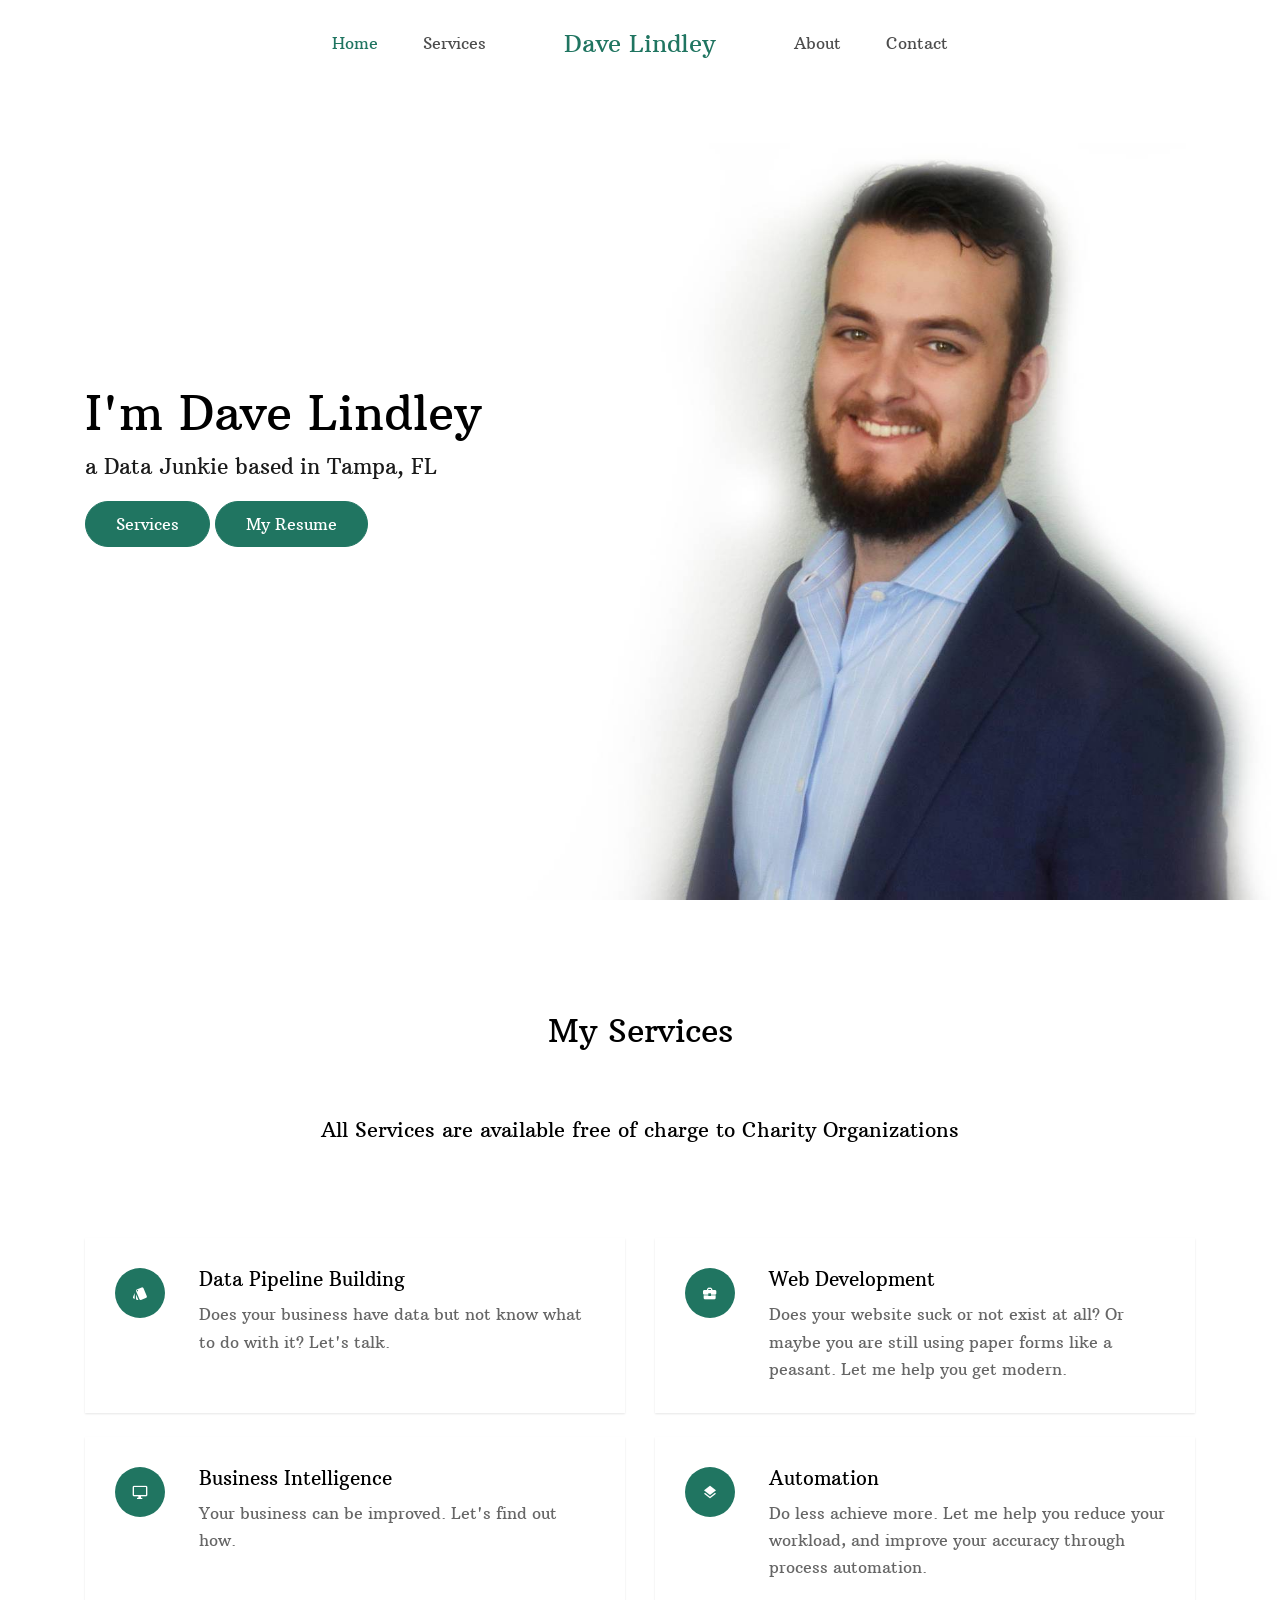
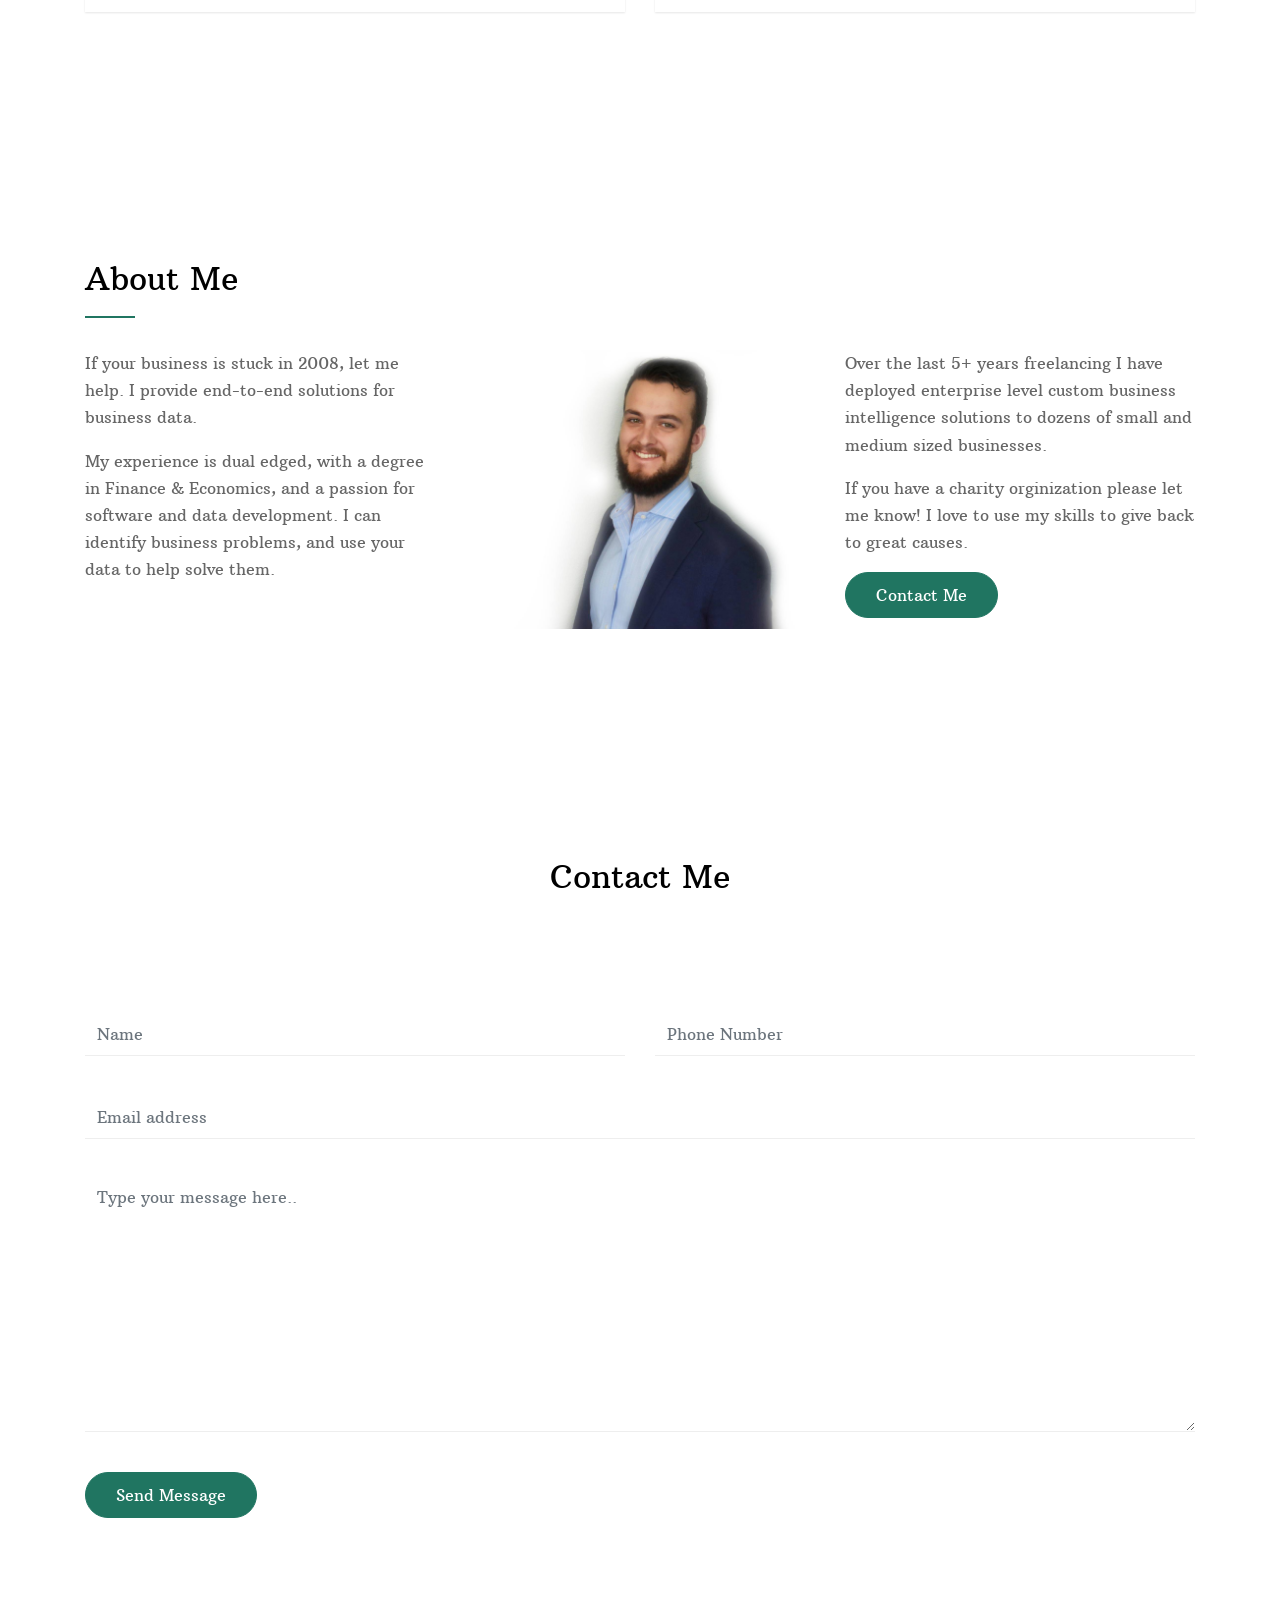
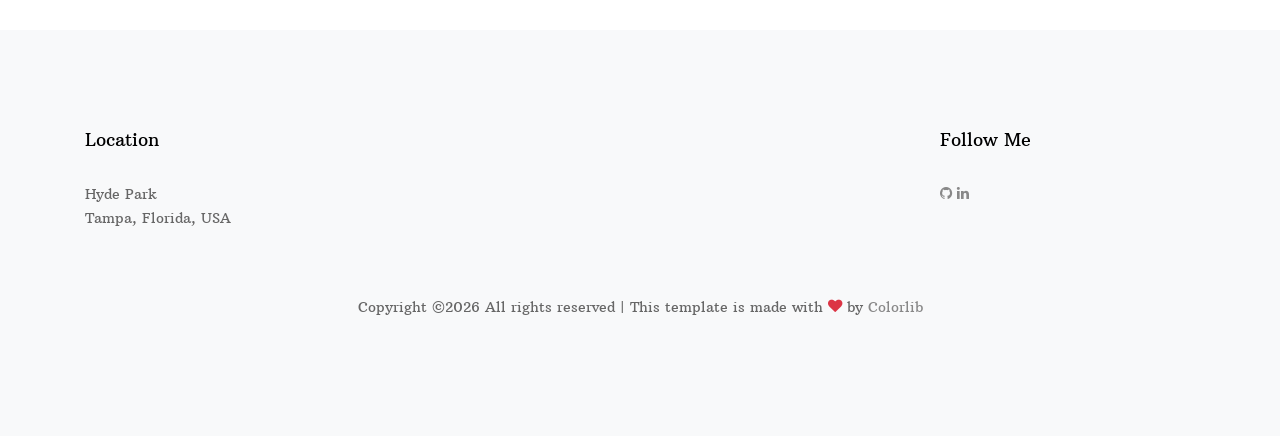
==== index.html @ d21bf737 "Refactor" ====
<!doctype html>
<html lang="en">
  <head>
    <title>Dave Lindley</title>
    <meta charset="utf-8">
    <meta name="viewport" content="width=device-width, initial-scale=1, shrink-to-fit=no">
    
    <link href="https://fonts.googleapis.com/css?family=Arbutus+Slab|Open+Sans:300,400,700" rel="stylesheet">
    <link rel="stylesheet" href="fonts/icomoon/style.css">

    <link rel="stylesheet" href="css/bootstrap.min.css">
    <link rel="stylesheet" href="css/jquery-ui.css">
    <link rel="stylesheet" href="css/owl.carousel.min.css">
    <link rel="stylesheet" href="css/owl.theme.default.min.css">
    <link rel="stylesheet" href="css/owl.theme.default.min.css">

    <link rel="stylesheet" href="css/jquery.fancybox.min.css">

    <link rel="stylesheet" href="css/bootstrap-datepicker.css">

    <link rel="stylesheet" href="fonts/flaticon/font/flaticon.css">

    <link rel="stylesheet" href="css/aos.css">

    <link rel="stylesheet" href="css/style.css">

    <script>
    function submitToAPI(e) {
       e.preventDefault();
       var URL = "https://3p9et5rmu5.execute-api.us-east-1.amazonaws.com/Prod";

            var Namere = /[A-Za-z]{1}[A-Za-z]/;
            if (!Namere.test($("#name-input").val())) {
                         alert ("Name can not less than 2 char");
                return;
            }
            var mobilere = /[0-9]{10}/;
            if (!mobilere.test($("#phone-input").val())) {
                alert ("Please enter valid mobile number");
                return;
            }
            if ($("#email-input").val()=="") {
                alert ("Please enter your email id");
                return;
            }

            var reeamil = /^([\w-\.]+@([\w-]+\.)+[\w-]{2,6})?$/;
            if (!reeamil.test($("#email-input").val())) {
                alert ("Please enter valid email address");
                return;
            }

       var name = $("#name-input").val();
       var phone = $("#phone-input").val();
       var email = $("#email-input").val();
       var desc = $("#description-input").val();
       var data = {
          name : name,
          phone : phone,
          email : email,
          desc : desc
        };

       $.ajax({
         type: "POST",
         url : "https://3p9et5rmu5.execute-api.us-east-1.amazonaws.com/Prod/contact-me",
         dataType: "json",
         crossDomain: "true",
         contentType: "application/json; charset=utf-8",
         data: JSON.stringify(data),


         success: function () {
           // clear form and show a success message
           alert("Thanks! I've got your message & will be in touch shortly.");
           document.getElementById("contact-me-form").reset();
       location.reload();
         },
         error: function () {
           // show an error message
           alert("UnSuccessfull");
         }});
     }

    </script>
  </head>
  <body data-spy="scroll" data-target=".site-navbar-target" data-offset="300">
  


  <div class="site-wrap">

    <div class="site-mobile-menu site-navbar-target">
      <div class="site-mobile-menu-header">
        <div class="site-mobile-menu-close mt-3">
          <span class="icon-close2 js-menu-toggle"></span>
        </div>
      </div>
      <div class="site-mobile-menu-body"></div>
    </div>
   
    <header class="site-navbar py-4 js-sticky-header site-navbar-target" role="banner">

      <div class="container-fluid">
        <div class="row align-items-center justify-content-center">
          
          <div class="">
            <nav class="site-navigation position-relative text-right" role="navigation">
              <ul class="site-menu main-menu js-clone-nav mr-auto d-none d-lg-block">
                <li><a href="#home-section" class="nav-link">Home</a></li>
                <li><a href="#services-section" class="nav-link">Services</a></li>

                
              </ul>
            </nav>
          </div>

          <div class=" text-center mx-5">
            <h1 class="m-0 site-logo"><a href="index.html">Dave Lindley</a></h1>
          </div>

          <div class="text-left">

            <nav class="site-navigation position-relative" role="navigation">
              <ul class="site-menu main-menu js-clone-nav mr-auto d-none d-lg-block">
                <li><a href="#about-section" class="nav-link">About</a></li>
                <li><a href="#contact-section" class="nav-link">Contact</a></li>
              </ul>
            </nav>


            <div class="d-inline-block d-lg-none" style="position: relative; top: 3px;"><a href="#" class="site-menu-toggle js-menu-toggle float-right"><span class="icon-menu h3"></span></a></div>

          </div>

        </div>
      </div>
      
    </header>


    <div class="site-blocks-cover" id="home-section">

      <div class="container">
        <div class="row justify-content-center">

          <div class="col-md-12 mt-lg-5 text-left align-self-center text-intro">
            <div class="row">
              <div class="col-lg-6">
                <h1 class="text-black">I'm Dave Lindley</h1>
                <p class="lead">a Data Junkie based in Tampa, FL</p>
                <p><a href="#services-section" class="btn smoothscroll btn-primary">Services</a>  <a href="images/DaveLindleyDecember2019.pdf" class="btn smoothscroll btn-primary">My Resume</a></p>

              </div>
            </div>
          </div>
            
        </div>
      </div>

      <img src="images/dave-img.jpg" alt="Image" class="img-face" data-aos="fade">

      
    </div>  

    

    
    <div class="site-section" id="services-section">
      <div class="container">
        <div class="row ">
          <div class="col-12 mb-5 position-relative">
            <h2 class="section-title text-center mb-5">My Services</h2>
            <h5 class="text-center mb-5"> All Services are available free of charge to Charity Organizations</h5>
          </div>
          
          <div class="col-md-6 mb-4">
            <div class="service d-flex h-100">
              <div class="service-number mr-4"><span class="icon-style"></span></div>
              <div class="service-about">
                <h3>Data Pipeline Building</h3>
                <p>Does your business have data but not know what to do with it? Let's talk.</p>
              </div>
            </div>
          </div>

          <div class="col-md-6 mb-4">
            <div class="service d-flex h-100">
              <div class="service-number mr-4"><span class="icon-business_center"></span></div>
              <div class="service-about">
                <h3>Web Development</h3>
                <p>Does your website suck or not exist at all? Or maybe you are still using paper forms like a peasant. Let me help you get modern.</p>
              </div>
            </div>
          </div>

          <div class="col-md-6 mb-4">
            <div class="service d-flex h-100">
              <div class="service-number mr-4"><span class="icon-desktop_windows"></span></div>
              <div class="service-about">
                <h3>Business Intelligence</h3>
                <p>Your business can be improved. Let's find out how.</p>
              </div>
            </div>
          </div>

          <div class="col-md-6 mb-4">
            <div class="service d-flex h-100">
              <div class="service-number mr-4"><span class="icon-layers"></span></div>
              <div class="service-about">
                <h3>Automation</h3>
                <p>Do less achieve more. Let me help you reduce your workload, and improve your accuracy through process automation.</p>
              </div>
            </div>
          </div>

        </div>
      </div>
    </div>

    <div class="site-section" id="about-section">
      <div class="container">
        <div class="row ">
          <div class="col-12 mb-4 position-relative">
            <h2 class="section-title">About Me</h2>
          </div>
          <div class="col-lg-4 order-1 order-lg-2 mb-4 mb-lg-0">
            <div>
            <img src="images/dave-img.jpg" alt="Image" class="img-fluid">
            </div>
          </div>
          <div class="col-lg-4 order-2 order-lg-1">
            <p>If your business is stuck in 2008, let me help. I provide end-to-end solutions for business data.</p>
            <p>My experience is dual edged, with a degree in Finance & Economics, and a passion for software and data development. I can identify business problems, and use your data to help solve them.</p>
          </div>
          <div class="col-lg-4 order-3 order-lg-3">
            <p>Over the last 5+ years freelancing I have deployed enterprise level custom business intelligence solutions to dozens of small and medium sized businesses.</p>
            <p>If you have a charity orginization please let me know! I love to use my skills to give back to great causes.</p>
            <p><a href="#contact-section" class="btn smoothscroll btn-primary">Contact Me</a></p>
          </div>
          
        </div>
      </div>
    </div>



    

    <section class="site-section" id="contact-section">
      <div class="container">
        <div class="row">
          <div class="col-12 mb-5 position-relative">
            <h2 class="section-title text-center mb-5">Contact Me</h2>
          </div>
        </div>
        <form action="#" class="form" id="contact-me-form">
          <div class="row mb-4">
            <div class="form-group col-6">
              <input type="text" id="name-input" class="form-control" placeholder="Name">
            </div>
            <div class="form-group col-6">
              <input type="phone" id="phone-input" class="form-control" placeholder="Phone Number">
            </div>
          </div>

          <div class="row mb-4">
            <div class="form-group col-12">
              <input type="email" id="email-input" class="form-control" placeholder="Email address">
            </div>
          </div>

          <div class="row mb-4">
            <div class="form-group col-12">
              <textarea name="" id="description-input" cols="30" rows="10" class="form-control" placeholder="Type your message here.."></textarea>
            </div>
          </div>

          <div class="g-recaptcha" data-sitekey="6Lc7cVMUAAAAAM1yxf64wrmO8gvi8A1oQ_ead1ys" style="width:100%;"></div>

          <div class="row">
            <div class="col-md-6">
              <input type="submit" class="btn btn-primary" onClick="submitToAPI(event)" value="Send Message">
            </div>
          </div>

        </form>
      </div>
    </section>


    <footer class="site-section bg-light footer">
      <div class="container">
        <div class="row mb-5">
          <div class="col-md-3">
            <h3 class="footer-title">Location</h3>
            <p><span class="d-inline-block d-md-block">Hyde Park</span> Tampa, Florida, USA</p>
          </div>
          <div class="col-md-5 mx-auto">
            <div class="row">
              <div class="col-lg-4">
                <h3 class="footer-title"></h3>
                <ul class="list-unstyled">
                  <li><a href="#"></a></li>
                  <li><a href="#"></a></li>
                  <li><a href="#"></a></li>
                </ul>
              </div>
              <div class="col-lg-4">
                <h3 class="footer-title"></h3>
                <ul class="list-unstyled">
                </ul>
              </div>
              <div class="col-lg-4">
                <h3 class="footer-title"></h3>
                <ul class="list-unstyled">
                </ul>
              </div>
            </div>
          </div>
          <div class="col-md-3">
            <h3 class="footer-title">Follow Me</h3>
            <a href="#" class="social-circle"><span class="icon-github"></span></a>
            <a href="#" class="social-circle"><span class="icon-linkedin"></span></a>
          </div>
        </div>

        <div class="row">
          <div class="col-12 text-center">
          <p>
            <!-- Link back to Colorlib can't be removed. Template is licensed under CC BY 3.0. -->
            Copyright &copy;<script>document.write(new Date().getFullYear());</script> All rights reserved | This template is made with <i class="icon-heart text-danger" aria-hidden="true"></i> by <a href="https://colorlib.com" target="_blank" >Colorlib</a>
            <!-- Link back to Colorlib can't be removed. Template is licensed under CC BY 3.0. -->
            </p>
            </div>
        </div>
      </div>
    </footer>

  </div> <!-- .site-wrap -->

  <script src="js/jquery-3.3.1.min.js"></script>
  <script src="js/jquery-ui.js"></script>
  <script src="js/popper.min.js"></script>
  <script src="js/bootstrap.min.js"></script>
  <script src="js/owl.carousel.min.js"></script>
  <script src="js/jquery.easing.1.3.js"></script>
  <script src="js/aos.js"></script>
  <script src="js/jquery.fancybox.min.js"></script>
  <script src="js/jquery.sticky.js"></script>
  <script src="js/isotope.pkgd.min.js"></script>

  
  <script src="js/main.js"></script>
    
  </body>
</html>
---- fonts/icomoon/style.css ----
@font-face {
  font-family: 'icomoon';
  src:  url('fonts/icomoon.eot?10si43');
  src:  url('fonts/icomoon.eot?10si43#iefix') format('embedded-opentype'),
    url('fonts/icomoon.ttf?10si43') format('truetype'),
    url('fonts/icomoon.woff?10si43') format('woff'),
    url('fonts/icomoon.svg?10si43#icomoon') format('svg');
  font-weight: normal;
  font-style: normal;
}

[class^="icon-"], [class*=" icon-"] {
  /* use !important to prevent issues with browser extensions that change fonts */
  font-family: 'icomoon' !important;
  speak: none;
  font-style: normal;
  font-weight: normal;
  font-variant: normal;
  text-transform: none;
  line-height: 1;

  /* Better Font Rendering =========== */
  -webkit-font-smoothing: antialiased;
  -moz-osx-font-smoothing: grayscale;
}

.icon-asterisk:before {
  content: "\f069";
}
.icon-plus:before {
  content: "\f067";
}
.icon-question:before {
  content: "\f128";
}
.icon-minus:before {
  content: "\f068";
}
.icon-glass:before {
  content: "\f000";
}
.icon-music:before {
  content: "\f001";
}
.icon-search:before {
  content: "\f002";
}
.icon-envelope-o:before {
  content: "\f003";
}
.icon-heart:before {
  content: "\f004";
}
.icon-star:before {
  content: "\f005";
}
.icon-star-o:before {
  content: "\f006";
}
.icon-user:before {
  content: "\f007";
}
.icon-film:before {
  content: "\f008";
}
.icon-th-large:before {
  content: "\f009";
}
.icon-th:before {
  content: "\f00a";
}
.icon-th-list:before {
  content: "\f00b";
}
.icon-check:before {
  content: "\f00c";
}
.icon-close:before {
  content: "\f00d";
}
.icon-remove:before {
  content: "\f00d";
}
.icon-times:before {
  content: "\f00d";
}
.icon-search-plus:before {
  content: "\f00e";
}
.icon-search-minus:before {
  content: "\f010";
}
.icon-power-off:before {
  content: "\f011";
}
.icon-signal:before {
  content: "\f012";
}
.icon-cog:before {
  content: "\f013";
}
.icon-gear:before {
  content: "\f013";
}
.icon-trash-o:before {
  content: "\f014";
}
.icon-home:before {
  content: "\f015";
}
.icon-file-o:before {
  content: "\f016";
}
.icon-clock-o:before {
  content: "\f017";
}
.icon-road:before {
  content: "\f018";
}
.icon-download:before {
  content: "\f019";
}
.icon-arrow-circle-o-down:before {
  content: "\f01a";
}
.icon-arrow-circle-o-up:before {
  content: "\f01b";
}
.icon-inbox:before {
  content: "\f01c";
}
.icon-play-circle-o:before {
  content: "\f01d";
}
.icon-repeat:before {
  content: "\f01e";
}
.icon-rotate-right:before {
  content: "\f01e";
}
.icon-refresh:before {
  content: "\f021";
}
.icon-list-alt:before {
  content: "\f022";
}
.icon-lock:before {
  content: "\f023";
}
.icon-flag:before {
  content: "\f024";
}
.icon-headphones:before {
  content: "\f025";
}
.icon-volume-off:before {
  content: "\f026";
}
.icon-volume-down:before {
  content: "\f027";
}
.icon-volume-up:before {
  content: "\f028";
}
.icon-qrcode:before {
  content: "\f029";
}
.icon-barcode:before {
  content: "\f02a";
}
.icon-tag:before {
  content: "\f02b";
}
.icon-tags:before {
  content: "\f02c";
}
.icon-book:before {
  content: "\f02d";
}
.icon-bookmark:before {
  content: "\f02e";
}
.icon-print:before {
  content: "\f02f";
}
.icon-camera:before {
  content: "\f030";
}
.icon-font:before {
  content: "\f031";
}
.icon-bold:before {
  content: "\f032";
}
.icon-italic:before {
  content: "\f033";
}
.icon-text-height:before {
  content: "\f034";
}
.icon-text-width:before {
  content: "\f035";
}
.icon-align-left:before {
  content: "\f036";
}
.icon-align-center:before {
  content: "\f037";
}
.icon-align-right:before {
  content: "\f038";
}
.icon-align-justify:before {
  content: "\f039";
}
.icon-list:before {
  content: "\f03a";
}
.icon-dedent:before {
  content: "\f03b";
}
.icon-outdent:before {
  content: "\f03b";
}
.icon-indent:before {
  content: "\f03c";
}
.icon-video-camera:before {
  content: "\f03d";
}
.icon-image:before {
  content: "\f03e";
}
.icon-photo:before {
  content: "\f03e";
}
.icon-picture-o:before {
  content: "\f03e";
}
.icon-pencil:before {
  content: "\f040";
}
.icon-map-marker:before {
  content: "\f041";
}
.icon-adjust:before {
  content: "\f042";
}
.icon-tint:before {
  content: "\f043";
}
.icon-edit:before {
  content: "\f044";
}
.icon-pencil-square-o:before {
  content: "\f044";
}
.icon-share-square-o:before {
  content: "\f045";
}
.icon-check-square-o:before {
  content: "\f046";
}
.icon-arrows:before {
  content: "\f047";
}
.icon-step-backward:before {
  content: "\f048";
}
.icon-fast-backward:before {
  content: "\f049";
}
.icon-backward:before {
  content: "\f04a";
}
.icon-play:before {
  content: "\f04b";
}
.icon-pause:before {
  content: "\f04c";
}
.icon-stop:before {
  content: "\f04d";
}
.icon-forward:before {
  content: "\f04e";
}
.icon-fast-forward:before {
  content: "\f050";
}
.icon-step-forward:before {
  content: "\f051";
}
.icon-eject:before {
  content: "\f052";
}
.icon-chevron-left:before {
  content: "\f053";
}
.icon-chevron-right:before {
  content: "\f054";
}
.icon-plus-circle:before {
  content: "\f055";
}
.icon-minus-circle:before {
  content: "\f056";
}
.icon-times-circle:before {
  content: "\f057";
}
.icon-check-circle:before {
  content: "\f058";
}
.icon-question-circle:before {
  content: "\f059";
}
.icon-info-circle:before {
  content: "\f05a";
}
.icon-crosshairs:before {
  content: "\f05b";
}
.icon-times-circle-o:before {
  content: "\f05c";
}
.icon-check-circle-o:before {
  content: "\f05d";
}
.icon-ban:before {
  content: "\f05e";
}
.icon-arrow-left:before {
  content: "\f060";
}
.icon-arrow-right:before {
  content: "\f061";
}
.icon-arrow-up:before {
  content: "\f062";
}
.icon-arrow-down:before {
  content: "\f063";
}
.icon-mail-forward:before {
  content: "\f064";
}
.icon-share:before {
  content: "\f064";
}
.icon-expand:before {
  content: "\f065";
}
.icon-compress:before {
  content: "\f066";
}
.icon-exclamation-circle:before {
  content: "\f06a";
}
.icon-gift:before {
  content: "\f06b";
}
.icon-leaf:before {
  content: "\f06c";
}
.icon-fire:before {
  content: "\f06d";
}
.icon-eye:before {
  content: "\f06e";
}
.icon-eye-slash:before {
  content: "\f070";
}
.icon-exclamation-triangle:before {
  content: "\f071";
}
.icon-warning:before {
  content: "\f071";
}
.icon-plane:before {
  content: "\f072";
}
.icon-calendar:before {
  content: "\f073";
}
.icon-random:before {
  content: "\f074";
}
.icon-comment:before {
  content: "\f075";
}
.icon-magnet:before {
  content: "\f076";
}
.icon-chevron-up:before {
  content: "\f077";
}
.icon-chevron-down:before {
  content: "\f078";
}
.icon-retweet:before {
  content: "\f079";
}
.icon-shopping-cart:before {
  content: "\f07a";
}
.icon-folder:before {
  content: "\f07b";
}
.icon-folder-open:before {
  content: "\f07c";
}
.icon-arrows-v:before {
  content: "\f07d";
}
.icon-arrows-h:before {
  content: "\f07e";
}
.icon-bar-chart:before {
  content: "\f080";
}
.icon-bar-chart-o:before {
  content: "\f080";
}
.icon-twitter-square:before {
  content: "\f081";
}
.icon-facebook-square:before {
  content: "\f082";
}
.icon-camera-retro:before {
  content: "\f083";
}
.icon-key:before {
  content: "\f084";
}
.icon-cogs:before {
  content: "\f085";
}
.icon-gears:before {
  content: "\f085";
}
.icon-comments:before {
  content: "\f086";
}
.icon-thumbs-o-up:before {
  content: "\f087";
}
.icon-thumbs-o-down:before {
  content: "\f088";
}
.icon-star-half:before {
  content: "\f089";
}
.icon-heart-o:before {
  content: "\f08a";
}
.icon-sign-out:before {
  content: "\f08b";
}
.icon-linkedin-square:before {
  content: "\f08c";
}
.icon-thumb-tack:before {
  content: "\f08d";
}
.icon-external-link:before {
  content: "\f08e";
}
.icon-sign-in:before {
  content: "\f090";
}
.icon-trophy:before {
  content: "\f091";
}
.icon-github-square:before {
  content: "\f092";
}
.icon-upload:before {
  content: "\f093";
}
.icon-lemon-o:before {
  content: "\f094";
}
.icon-phone:before {
  content: "\f095";
}
.icon-square-o:before {
  content: "\f096";
}
.icon-bookmark-o:before {
  content: "\f097";
}
.icon-phone-square:before {
  content: "\f098";
}
.icon-twitter:before {
  content: "\f099";
}
.icon-facebook:before {
  content: "\f09a";
}
.icon-facebook-f:before {
  content: "\f09a";
}
.icon-github:before {
  content: "\f09b";
}
.icon-unlock:before {
  content: "\f09c";
}
.icon-credit-card:before {
  content: "\f09d";
}
.icon-feed:before {
  content: "\f09e";
}
.icon-rss:before {
  content: "\f09e";
}
.icon-hdd-o:before {
  content: "\f0a0";
}
.icon-bullhorn:before {
  content: "\f0a1";
}
.icon-bell-o:before {
  content: "\f0a2";
}
.icon-certificate:before {
  content: "\f0a3";
}
.icon-hand-o-right:before {
  content: "\f0a4";
}
.icon-hand-o-left:before {
  content: "\f0a5";
}
.icon-hand-o-up:before {
  content: "\f0a6";
}
.icon-hand-o-down:before {
  content: "\f0a7";
}
.icon-arrow-circle-left:before {
  content: "\f0a8";
}
.icon-arrow-circle-right:before {
  content: "\f0a9";
}
.icon-arrow-circle-up:before {
  content: "\f0aa";
}
.icon-arrow-circle-down:before {
  content: "\f0ab";
}
.icon-globe:before {
  content: "\f0ac";
}
.icon-wrench:before {
  content: "\f0ad";
}
.icon-tasks:before {
  content: "\f0ae";
}
.icon-filter:before {
  content: "\f0b0";
}
.icon-briefcase:before {
  content: "\f0b1";
}
.icon-arrows-alt:before {
  content: "\f0b2";
}
.icon-group:before {
  content: "\f0c0";
}
.icon-users:before {
  content: "\f0c0";
}
.icon-chain:before {
  content: "\f0c1";
}
.icon-link:before {
  content: "\f0c1";
}
.icon-cloud:before {
  content: "\f0c2";
}
.icon-flask:before {
  content: "\f0c3";
}
.icon-cut:before {
  content: "\f0c4";
}
.icon-scissors:before {
  content: "\f0c4";
}
.icon-copy:before {
  content: "\f0c5";
}
.icon-files-o:before {
  content: "\f0c5";
}
.icon-paperclip:before {
  content: "\f0c6";
}
.icon-floppy-o:before {
  content: "\f0c7";
}
.icon-save:before {
  content: "\f0c7";
}
.icon-square:before {
  content: "\f0c8";
}
.icon-bars:before {
  content: "\f0c9";
}
.icon-navicon:before {
  content: "\f0c9";
}
.icon-reorder:before {
  content: "\f0c9";
}
.icon-list-ul:before {
  content: "\f0ca";
}
.icon-list-ol:before {
  content: "\f0cb";
}
.icon-strikethrough:before {
  content: "\f0cc";
}
.icon-underline:before {
  content: "\f0cd";
}
.icon-table:before {
  content: "\f0ce";
}
.icon-magic:before {
  content: "\f0d0";
}
.icon-truck:before {
  content: "\f0d1";
}
.icon-pinterest:before {
  content: "\f0d2";
}
.icon-pinterest-square:before {
  content: "\f0d3";
}
.icon-google-plus-square:before {
  content: "\f0d4";
}
.icon-google-plus:before {
  content: "\f0d5";
}
.icon-money:before {
  content: "\f0d6";
}
.icon-caret-down:before {
  content: "\f0d7";
}
.icon-caret-up:before {
  content: "\f0d8";
}
.icon-caret-left:before {
  content: "\f0d9";
}
.icon-caret-right:before {
  content: "\f0da";
}
.icon-columns:before {
  content: "\f0db";
}
.icon-sort:before {
  content: "\f0dc";
}
.icon-unsorted:before {
  content: "\f0dc";
}
.icon-sort-desc:before {
  content: "\f0dd";
}
.icon-sort-down:before {
  content: "\f0dd";
}
.icon-sort-asc:before {
  content: "\f0de";
}
.icon-sort-up:before {
  content: "\f0de";
}
.icon-envelope:before {
  content: "\f0e0";
}
.icon-linkedin:before {
  content: "\f0e1";
}
.icon-rotate-left:before {
  content: "\f0e2";
}
.icon-undo:before {
  content: "\f0e2";
}
.icon-gavel:before {
  content: "\f0e3";
}
.icon-legal:before {
  content: "\f0e3";
}
.icon-dashboard:before {
  content: "\f0e4";
}
.icon-tachometer:before {
  content: "\f0e4";
}
.icon-comment-o:before {
  content: "\f0e5";
}
.icon-comments-o:before {
  content: "\f0e6";
}
.icon-bolt:before {
  content: "\f0e7";
}
.icon-flash:before {
  content: "\f0e7";
}
.icon-sitemap:before {
  content: "\f0e8";
}
.icon-umbrella:before {
  content: "\f0e9";
}
.icon-clipboard:before {
  content: "\f0ea";
}
.icon-paste:before {
  content: "\f0ea";
}
.icon-lightbulb-o:before {
  content: "\f0eb";
}
.icon-exchange:before {
  content: "\f0ec";
}
.icon-cloud-download:before {
  content: "\f0ed";
}
.icon-cloud-upload:before {
  content: "\f0ee";
}
.icon-user-md:before {
  content: "\f0f0";
}
.icon-stethoscope:before {
  content: "\f0f1";
}
.icon-suitcase:before {
  content: "\f0f2";
}
.icon-bell:before {
  content: "\f0f3";
}
.icon-coffee:before {
  content: "\f0f4";
}
.icon-cutlery:before {
  content: "\f0f5";
}
.icon-file-text-o:before {
  content: "\f0f6";
}
.icon-building-o:before {
  content: "\f0f7";
}
.icon-hospital-o:before {
  content: "\f0f8";
}
.icon-ambulance:before {
  content: "\f0f9";
}
.icon-medkit:before {
  content: "\f0fa";
}
.icon-fighter-jet:before {
  content: "\f0fb";
}
.icon-beer:before {
  content: "\f0fc";
}
.icon-h-square:before {
  content: "\f0fd";
}
.icon-plus-square:before {
  content: "\f0fe";
}
.icon-angle-double-left:before {
  content: "\f100";
}
.icon-angle-double-right:before {
  content: "\f101";
}
.icon-angle-double-up:before {
  content: "\f102";
}
.icon-angle-double-down:before {
  content: "\f103";
}
.icon-angle-left:before {
  content: "\f104";
}
.icon-angle-right:before {
  content: "\f105";
}
.icon-angle-up:before {
  content: "\f106";
}
.icon-angle-down:before {
  content: "\f107";
}
.icon-desktop:before {
  content: "\f108";
}
.icon-laptop:before {
  content: "\f109";
}
.icon-tablet:before {
  content: "\f10a";
}
.icon-mobile:before {
  content: "\f10b";
}
.icon-mobile-phone:before {
  content: "\f10b";
}
.icon-circle-o:before {
  content: "\f10c";
}
.icon-quote-left:before {
  content: "\f10d";
}
.icon-quote-right:before {
  content: "\f10e";
}
.icon-spinner:before {
  content: "\f110";
}
.icon-circle:before {
  content: "\f111";
}
.icon-mail-reply:before {
  content: "\f112";
}
.icon-reply:before {
  content: "\f112";
}
.icon-github-alt:before {
  content: "\f113";
}
.icon-folder-o:before {
  content: "\f114";
}
.icon-folder-open-o:before {
  content: "\f115";
}
.icon-smile-o:before {
  content: "\f118";
}
.icon-frown-o:before {
  content: "\f119";
}
.icon-meh-o:before {
  content: "\f11a";
}
.icon-gamepad:before {
  content: "\f11b";
}
.icon-keyboard-o:before {
  content: "\f11c";
}
.icon-flag-o:before {
  content: "\f11d";
}
.icon-flag-checkered:before {
  content: "\f11e";
}
.icon-terminal:before {
  content: "\f120";
}
.icon-code:before {
  content: "\f121";
}
.icon-mail-reply-all:before {
  content: "\f122";
}
.icon-reply-all:before {
  content: "\f122";
}
.icon-star-half-empty:before {
  content: "\f123";
}
.icon-star-half-full:before {
  content: "\f123";
}
.icon-star-half-o:before {
  content: "\f123";
}
.icon-location-arrow:before {
  content: "\f124";
}
.icon-crop:before {
  content: "\f125";
}
.icon-code-fork:before {
  content: "\f126";
}
.icon-chain-broken:before {
  content: "\f127";
}
.icon-unlink:before {
  content: "\f127";
}
.icon-info:before {
  content: "\f129";
}
.icon-exclamation:before {
  content: "\f12a";
}
.icon-superscript:before {
  content: "\f12b";
}
.icon-subscript:before {
  content: "\f12c";
}
.icon-eraser:before {
  content: "\f12d";
}
.icon-puzzle-piece:before {
  content: "\f12e";
}
.icon-microphone:before {
  content: "\f130";
}
.icon-microphone-slash:before {
  content: "\f131";
}
.icon-shield:before {
  content: "\f132";
}
.icon-calendar-o:before {
  content: "\f133";
}
.icon-fire-extinguisher:before {
  content: "\f134";
}
.icon-rocket:before {
  content: "\f135";
}
.icon-maxcdn:before {
  content: "\f136";
}
.icon-chevron-circle-left:before {
  content: "\f137";
}
.icon-chevron-circle-right:before {
  content: "\f138";
}
.icon-chevron-circle-up:before {
  content: "\f139";
}
.icon-chevron-circle-down:before {
  content: "\f13a";
}
.icon-html5:before {
  content: "\f13b";
}
.icon-css3:before {
  content: "\f13c";
}
.icon-anchor:before {
  content: "\f13d";
}
.icon-unlock-alt:before {
  content: "\f13e";
}
.icon-bullseye:before {
  content: "\f140";
}
.icon-ellipsis-h:before {
  content: "\f141";
}
.icon-ellipsis-v:before {
  content: "\f142";
}
.icon-rss-square:before {
  content: "\f143";
}
.icon-play-circle:before {
  content: "\f144";
}
.icon-ticket:before {
  content: "\f145";
}
.icon-minus-square:before {
  content: "\f146";
}
.icon-minus-square-o:before {
  content: "\f147";
}
.icon-level-up:before {
  content: "\f148";
}
.icon-level-down:before {
  content: "\f149";
}
.icon-check-square:before {
  content: "\f14a";
}
.icon-pencil-square:before {
  content: "\f14b";
}
.icon-external-link-square:before {
  content: "\f14c";
}
.icon-share-square:before {
  content: "\f14d";
}
.icon-compass:before {
  content: "\f14e";
}
.icon-caret-square-o-down:before {
  content: "\f150";
}
.icon-toggle-down:before {
  content: "\f150";
}
.icon-caret-square-o-up:before {
  content: "\f151";
}
.icon-toggle-up:before {
  content: "\f151";
}
.icon-caret-square-o-right:before {
  content: "\f152";
}
.icon-toggle-right:before {
  content: "\f152";
}
.icon-eur:before {
  content: "\f153";
}
.icon-euro:before {
  content: "\f153";
}
.icon-gbp:before {
  content: "\f154";
}
.icon-dollar:before {
  content: "\f155";
}
.icon-usd:before {
  content: "\f155";
}
.icon-inr:before {
  content: "\f156";
}
.icon-rupee:before {
  content: "\f156";
}
.icon-cny:before {
  content: "\f157";
}
.icon-jpy:before {
  content: "\f157";
}
.icon-rmb:before {
  content: "\f157";
}
.icon-yen:before {
  content: "\f157";
}
.icon-rouble:before {
  content: "\f158";
}
.icon-rub:before {
  content: "\f158";
}
.icon-ruble:before {
  content: "\f158";
}
.icon-krw:before {
  content: "\f159";
}
.icon-won:before {
  content: "\f159";
}
.icon-bitcoin:before {
  content: "\f15a";
}
.icon-btc:before {
  content: "\f15a";
}
.icon-file:before {
  content: "\f15b";
}
.icon-file-text:before {
  content: "\f15c";
}
.icon-sort-alpha-asc:before {
  content: "\f15d";
}
.icon-sort-alpha-desc:before {
  content: "\f15e";
}
.icon-sort-amount-asc:before {
  content: "\f160";
}
.icon-sort-amount-desc:before {
  content: "\f161";
}
.icon-sort-numeric-asc:before {
  content: "\f162";
}
.icon-sort-numeric-desc:before {
  content: "\f163";
}
.icon-thumbs-up:before {
  content: "\f164";
}
.icon-thumbs-down:before {
  content: "\f165";
}
.icon-youtube-square:before {
  content: "\f166";
}
.icon-youtube:before {
  content: "\f167";
}
.icon-xing:before {
  content: "\f168";
}
.icon-xing-square:before {
  content: "\f169";
}
.icon-youtube-play:before {
  content: "\f16a";
}
.icon-dropbox:before {
  content: "\f16b";
}
.icon-stack-overflow:before {
  content: "\f16c";
}
.icon-instagram:before {
  content: "\f16d";
}
.icon-flickr:before {
  content: "\f16e";
}
.icon-adn:before {
  content: "\f170";
}
.icon-bitbucket:before {
  content: "\f171";
}
.icon-bitbucket-square:before {
  content: "\f172";
}
.icon-tumblr:before {
  content: "\f173";
}
.icon-tumblr-square:before {
  content: "\f174";
}
.icon-long-arrow-down:before {
  content: "\f175";
}
.icon-long-arrow-up:before {
  content: "\f176";
}
.icon-long-arrow-left:before {
  content: "\f177";
}
.icon-long-arrow-right:before {
  content: "\f178";
}
.icon-apple:before {
  content: "\f179";
}
.icon-windows:before {
  content: "\f17a";
}
.icon-android:before {
  content: "\f17b";
}
.icon-linux:before {
  content: "\f17c";
}
.icon-dribbble:before {
  content: "\f17d";
}
.icon-skype:before {
  content: "\f17e";
}
.icon-foursquare:before {
  content: "\f180";
}
.icon-trello:before {
  content: "\f181";
}
.icon-female:before {
  content: "\f182";
}
.icon-male:before {
  content: "\f183";
}
.icon-gittip:before {
  content: "\f184";
}
.icon-gratipay:before {
  content: "\f184";
}
.icon-sun-o:before {
  content: "\f185";
}
.icon-moon-o:before {
  content: "\f186";
}
.icon-archive:before {
  content: "\f187";
}
.icon-bug:before {
  content: "\f188";
}
.icon-vk:before {
  content: "\f189";
}
.icon-weibo:before {
  content: "\f18a";
}
.icon-renren:before {
  content: "\f18b";
}
.icon-pagelines:before {
  content: "\f18c";
}
.icon-stack-exchange:before {
  content: "\f18d";
}
.icon-arrow-circle-o-right:before {
  content: "\f18e";
}
.icon-arrow-circle-o-left:before {
  content: "\f190";
}
.icon-caret-square-o-left:before {
  content: "\f191";
}
.icon-toggle-left:before {
  content: "\f191";
}
.icon-dot-circle-o:before {
  content: "\f192";
}
.icon-wheelchair:before {
  content: "\f193";
}
.icon-vimeo-square:before {
  content: "\f194";
}
.icon-try:before {
  content: "\f195";
}
.icon-turkish-lira:before {
  content: "\f195";
}
.icon-plus-square-o:before {
  content: "\f196";
}
.icon-space-shuttle:before {
  content: "\f197";
}
.icon-slack:before {
  content: "\f198";
}
.icon-envelope-square:before {
  content: "\f199";
}
.icon-wordpress:before {
  content: "\f19a";
}
.icon-openid:before {
  content: "\f19b";
}
.icon-bank:before {
  content: "\f19c";
}
.icon-institution:before {
  content: "\f19c";
}
.icon-university:before {
  content: "\f19c";
}
.icon-graduation-cap:before {
  content: "\f19d";
}
.icon-mortar-board:before {
  content: "\f19d";
}
.icon-yahoo:before {
  content: "\f19e";
}
.icon-google:before {
  content: "\f1a0";
}
.icon-reddit:before {
  content: "\f1a1";
}
.icon-reddit-square:before {
  content: "\f1a2";
}
.icon-stumbleupon-circle:before {
  content: "\f1a3";
}
.icon-stumbleupon:before {
  content: "\f1a4";
}
.icon-delicious:before {
  content: "\f1a5";
}
.icon-digg:before {
  content: "\f1a6";
}
.icon-pied-piper-pp:before {
  content: "\f1a7";
}
.icon-pied-piper-alt:before {
  content: "\f1a8";
}
.icon-drupal:before {
  content: "\f1a9";
}
.icon-joomla:before {
  content: "\f1aa";
}
.icon-language:before {
  content: "\f1ab";
}
.icon-fax:before {
  content: "\f1ac";
}
.icon-building:before {
  content: "\f1ad";
}
.icon-child:before {
  content: "\f1ae";
}
.icon-paw:before {
  content: "\f1b0";
}
.icon-spoon:before {
  content: "\f1b1";
}
.icon-cube:before {
  content: "\f1b2";
}
.icon-cubes:before {
  content: "\f1b3";
}
.icon-behance:before {
  content: "\f1b4";
}
.icon-behance-square:before {
  content: "\f1b5";
}
.icon-steam:before {
  content: "\f1b6";
}
.icon-steam-square:before {
  content: "\f1b7";
}
.icon-recycle:before {
  content: "\f1b8";
}
.icon-automobile:before {
  content: "\f1b9";
}
.icon-car:before {
  content: "\f1b9";
}
.icon-cab:before {
  content: "\f1ba";
}
.icon-taxi:before {
  content: "\f1ba";
}
.icon-tree:before {
  content: "\f1bb";
}
.icon-spotify:before {
  content: "\f1bc";
}
.icon-deviantart:before {
  content: "\f1bd";
}
.icon-soundcloud:before {
  content: "\f1be";
}
.icon-database:before {
  content: "\f1c0";
}
.icon-file-pdf-o:before {
  content: "\f1c1";
}
.icon-file-word-o:before {
  content: "\f1c2";
}
.icon-file-excel-o:before {
  content: "\f1c3";
}
.icon-file-powerpoint-o:before {
  content: "\f1c4";
}
.icon-file-image-o:before {
  content: "\f1c5";
}
.icon-file-photo-o:before {
  content: "\f1c5";
}
.icon-file-picture-o:before {
  content: "\f1c5";
}
.icon-file-archive-o:before {
  content: "\f1c6";
}
.icon-file-zip-o:before {
  content: "\f1c6";
}
.icon-file-audio-o:before {
  content: "\f1c7";
}
.icon-file-sound-o:before {
  content: "\f1c7";
}
.icon-file-movie-o:before {
  content: "\f1c8";
}
.icon-file-video-o:before {
  content: "\f1c8";
}
.icon-file-code-o:before {
  content: "\f1c9";
}
.icon-vine:before {
  content: "\f1ca";
}
.icon-codepen:before {
  content: "\f1cb";
}
.icon-jsfiddle:before {
  content: "\f1cc";
}
.icon-life-bouy:before {
  content: "\f1cd";
}
.icon-life-buoy:before {
  content: "\f1cd";
}
.icon-life-ring:before {
  content: "\f1cd";
}
.icon-life-saver:before {
  content: "\f1cd";
}
.icon-support:before {
  content: "\f1cd";
}
.icon-circle-o-notch:before {
  content: "\f1ce";
}
.icon-ra:before {
  content: "\f1d0";
}
.icon-rebel:before {
  content: "\f1d0";
}
.icon-resistance:before {
  content: "\f1d0";
}
.icon-empire:before {
  content: "\f1d1";
}
.icon-ge:before {
  content: "\f1d1";
}
.icon-git-square:before {
  content: "\f1d2";
}
.icon-git:before {
  content: "\f1d3";
}
.icon-hacker-news:before {
  content: "\f1d4";
}
.icon-y-combinator-square:before {
  content: "\f1d4";
}
.icon-yc-square:before {
  content: "\f1d4";
}
.icon-tencent-weibo:before {
  content: "\f1d5";
}
.icon-qq:before {
  content: "\f1d6";
}
.icon-wechat:before {
  content: "\f1d7";
}
.icon-weixin:before {
  content: "\f1d7";
}
.icon-paper-plane:before {
  content: "\f1d8";
}
.icon-send:before {
  content: "\f1d8";
}
.icon-paper-plane-o:before {
  content: "\f1d9";
}
.icon-send-o:before {
  content: "\f1d9";
}
.icon-history:before {
  content: "\f1da";
}
.icon-circle-thin:before {
  content: "\f1db";
}
.icon-header:before {
  content: "\f1dc";
}
.icon-paragraph:before {
  content: "\f1dd";
}
.icon-sliders:before {
  content: "\f1de";
}
.icon-share-alt:before {
  content: "\f1e0";
}
.icon-share-alt-square:before {
  content: "\f1e1";
}
.icon-bomb:before {
  content: "\f1e2";
}
.icon-futbol-o:before {
  content: "\f1e3";
}
.icon-soccer-ball-o:before {
  content: "\f1e3";
}
.icon-tty:before {
  content: "\f1e4";
}
.icon-binoculars:before {
  content: "\f1e5";
}
.icon-plug:before {
  content: "\f1e6";
}
.icon-slideshare:before {
  content: "\f1e7";
}
.icon-twitch:before {
  content: "\f1e8";
}
.icon-yelp:before {
  content: "\f1e9";
}
.icon-newspaper-o:before {
  content: "\f1ea";
}
.icon-wifi:before {
  content: "\f1eb";
}
.icon-calculator:before {
  content: "\f1ec";
}
.icon-paypal:before {
  content: "\f1ed";
}
.icon-google-wallet:before {
  content: "\f1ee";
}
.icon-cc-visa:before {
  content: "\f1f0";
}
.icon-cc-mastercard:before {
  content: "\f1f1";
}
.icon-cc-discover:before {
  content: "\f1f2";
}
.icon-cc-amex:before {
  content: "\f1f3";
}
.icon-cc-paypal:before {
  content: "\f1f4";
}
.icon-cc-stripe:before {
  content: "\f1f5";
}
.icon-bell-slash:before {
  content: "\f1f6";
}
.icon-bell-slash-o:before {
  content: "\f1f7";
}
.icon-trash:before {
  content: "\f1f8";
}
.icon-copyright:before {
  content: "\f1f9";
}
.icon-at:before {
  content: "\f1fa";
}
.icon-eyedropper:before {
  content: "\f1fb";
}
.icon-paint-brush:before {
  content: "\f1fc";
}
.icon-birthday-cake:before {
  content: "\f1fd";
}
.icon-area-chart:before {
  content: "\f1fe";
}
.icon-pie-chart:before {
  content: "\f200";
}
.icon-line-chart:before {
  content: "\f201";
}
.icon-lastfm:before {
  content: "\f202";
}
.icon-lastfm-square:before {
  content: "\f203";
}
.icon-toggle-off:before {
  content: "\f204";
}
.icon-toggle-on:before {
  content: "\f205";
}
.icon-bicycle:before {
  content: "\f206";
}
.icon-bus:before {
  content: "\f207";
}
.icon-ioxhost:before {
  content: "\f208";
}
.icon-angellist:before {
  content: "\f209";
}
.icon-cc:before {
  content: "\f20a";
}
.icon-ils:before {
  content: "\f20b";
}
.icon-shekel:before {
  content: "\f20b";
}
.icon-sheqel:before {
  content: "\f20b";
}
.icon-meanpath:before {
  content: "\f20c";
}
.icon-buysellads:before {
  content: "\f20d";
}
.icon-connectdevelop:before {
  content: "\f20e";
}
.icon-dashcube:before {
  content: "\f210";
}
.icon-forumbee:before {
  content: "\f211";
}
.icon-leanpub:before {
  content: "\f212";
}
.icon-sellsy:before {
  content: "\f213";
}
.icon-shirtsinbulk:before {
  content: "\f214";
}
.icon-simplybuilt:before {
  content: "\f215";
}
.icon-skyatlas:before {
  content: "\f216";
}
.icon-cart-plus:before {
  content: "\f217";
}
.icon-cart-arrow-down:before {
  content: "\f218";
}
.icon-diamond:before {
  content: "\f219";
}
.icon-ship:before {
  content: "\f21a";
}
.icon-user-secret:before {
  content: "\f21b";
}
.icon-motorcycle:before {
  content: "\f21c";
}
.icon-street-view:before {
  content: "\f21d";
}
.icon-heartbeat:before {
  content: "\f21e";
}
.icon-venus:before {
  content: "\f221";
}
.icon-mars:before {
  content: "\f222";
}
.icon-mercury:before {
  content: "\f223";
}
.icon-intersex:before {
  content: "\f224";
}
.icon-transgender:before {
  content: "\f224";
}
.icon-transgender-alt:before {
  content: "\f225";
}
.icon-venus-double:before {
  content: "\f226";
}
.icon-mars-double:before {
  content: "\f227";
}
.icon-venus-mars:before {
  content: "\f228";
}
.icon-mars-stroke:before {
  content: "\f229";
}
.icon-mars-stroke-v:before {
  content: "\f22a";
}
.icon-mars-stroke-h:before {
  content: "\f22b";
}
.icon-neuter:before {
  content: "\f22c";
}
.icon-genderless:before {
  content: "\f22d";
}
.icon-facebook-official:before {
  content: "\f230";
}
.icon-pinterest-p:before {
  content: "\f231";
}
.icon-whatsapp:before {
  content: "\f232";
}
.icon-server:before {
  content: "\f233";
}
.icon-user-plus:before {
  content: "\f234";
}
.icon-user-times:before {
  content: "\f235";
}
.icon-bed:before {
  content: "\f236";
}
.icon-hotel:before {
  content: "\f236";
}
.icon-viacoin:before {
  content: "\f237";
}
.icon-train:before {
  content: "\f238";
}
.icon-subway:before {
  content: "\f239";
}
.icon-medium:before {
  content: "\f23a";
}
.icon-y-combinator:before {
  content: "\f23b";
}
.icon-yc:before {
  content: "\f23b";
}
.icon-optin-monster:before {
  content: "\f23c";
}
.icon-opencart:before {
  content: "\f23d";
}
.icon-expeditedssl:before {
  content: "\f23e";
}
.icon-battery:before {
  content: "\f240";
}
.icon-battery-4:before {
  content: "\f240";
}
.icon-battery-full:before {
  content: "\f240";
}
.icon-battery-3:before {
  content: "\f241";
}
.icon-battery-three-quarters:before {
  content: "\f241";
}
.icon-battery-2:before {
  content: "\f242";
}
.icon-battery-half:before {
  content: "\f242";
}
.icon-battery-1:before {
  content: "\f243";
}
.icon-battery-quarter:before {
  content: "\f243";
}
.icon-battery-0:before {
  content: "\f244";
}
.icon-battery-empty:before {
  content: "\f244";
}
.icon-mouse-pointer:before {
  content: "\f245";
}
.icon-i-cursor:before {
  content: "\f246";
}
.icon-object-group:before {
  content: "\f247";
}
.icon-object-ungroup:before {
  content: "\f248";
}
.icon-sticky-note:before {
  content: "\f249";
}
.icon-sticky-note-o:before {
  content: "\f24a";
}
.icon-cc-jcb:before {
  content: "\f24b";
}
.icon-cc-diners-club:before {
  content: "\f24c";
}
.icon-clone:before {
  content: "\f24d";
}
.icon-balance-scale:before {
  content: "\f24e";
}
.icon-hourglass-o:before {
  content: "\f250";
}
.icon-hourglass-1:before {
  content: "\f251";
}
.icon-hourglass-start:before {
  content: "\f251";
}
.icon-hourglass-2:before {
  content: "\f252";
}
.icon-hourglass-half:before {
  content: "\f252";
}
.icon-hourglass-3:before {
  content: "\f253";
}
.icon-hourglass-end:before {
  content: "\f253";
}
.icon-hourglass:before {
  content: "\f254";
}
.icon-hand-grab-o:before {
  content: "\f255";
}
.icon-hand-rock-o:before {
  content: "\f255";
}
.icon-hand-paper-o:before {
  content: "\f256";
}
.icon-hand-stop-o:before {
  content: "\f256";
}
.icon-hand-scissors-o:before {
  content: "\f257";
}
.icon-hand-lizard-o:before {
  content: "\f258";
}
.icon-hand-spock-o:before {
  content: "\f259";
}
.icon-hand-pointer-o:before {
  content: "\f25a";
}
.icon-hand-peace-o:before {
  content: "\f25b";
}
.icon-trademark:before {
  content: "\f25c";
}
.icon-registered:before {
  content: "\f25d";
}
.icon-creative-commons:before {
  content: "\f25e";
}
.icon-gg:before {
  content: "\f260";
}
.icon-gg-circle:before {
  content: "\f261";
}
.icon-tripadvisor:before {
  content: "\f262";
}
.icon-odnoklassniki:before {
  content: "\f263";
}
.icon-odnoklassniki-square:before {
  content: "\f264";
}
.icon-get-pocket:before {
  content: "\f265";
}
.icon-wikipedia-w:before {
  content: "\f266";
}
.icon-safari:before {
  content: "\f267";
}
.icon-chrome:before {
  content: "\f268";
}
.icon-firefox:before {
  content: "\f269";
}
.icon-opera:before {
  content: "\f26a";
}
.icon-internet-explorer:before {
  content: "\f26b";
}
.icon-television:before {
  content: "\f26c";
}
.icon-tv:before {
  content: "\f26c";
}
.icon-contao:before {
  content: "\f26d";
}
.icon-500px:before {
  content: "\f26e";
}
.icon-amazon:before {
  content: "\f270";
}
.icon-calendar-plus-o:before {
  content: "\f271";
}
.icon-calendar-minus-o:before {
  content: "\f272";
}
.icon-calendar-times-o:before {
  content: "\f273";
}
.icon-calendar-check-o:before {
  content: "\f274";
}
.icon-industry:before {
  content: "\f275";
}
.icon-map-pin:before {
  content: "\f276";
}
.icon-map-signs:before {
  content: "\f277";
}
.icon-map-o:before {
  content: "\f278";
}
.icon-map:before {
  content: "\f279";
}
.icon-commenting:before {
  content: "\f27a";
}
.icon-commenting-o:before {
  content: "\f27b";
}
.icon-houzz:before {
  content: "\f27c";
}
.icon-vimeo:before {
  content: "\f27d";
}
.icon-black-tie:before {
  content: "\f27e";
}
.icon-fonticons:before {
  content: "\f280";
}
.icon-reddit-alien:before {
  content: "\f281";
}
.icon-edge:before {
  content: "\f282";
}
.icon-credit-card-alt:before {
  content: "\f283";
}
.icon-codiepie:before {
  content: "\f284";
}
.icon-modx:before {
  content: "\f285";
}
.icon-fort-awesome:before {
  content: "\f286";
}
.icon-usb:before {
  content: "\f287";
}
.icon-product-hunt:before {
  content: "\f288";
}
.icon-mixcloud:before {
  content: "\f289";
}
.icon-scribd:before {
  content: "\f28a";
}
.icon-pause-circle:before {
  content: "\f28b";
}
.icon-pause-circle-o:before {
  content: "\f28c";
}
.icon-stop-circle:before {
  content: "\f28d";
}
.icon-stop-circle-o:before {
  content: "\f28e";
}
.icon-shopping-bag:before {
  content: "\f290";
}
.icon-shopping-basket:before {
  content: "\f291";
}
.icon-hashtag:before {
  content: "\f292";
}
.icon-bluetooth:before {
  content: "\f293";
}
.icon-bluetooth-b:before {
  content: "\f294";
}
.icon-percent:before {
  content: "\f295";
}
.icon-gitlab:before {
  content: "\f296";
}
.icon-wpbeginner:before {
  content: "\f297";
}
.icon-wpforms:before {
  content: "\f298";
}
.icon-envira:before {
  content: "\f299";
}
.icon-universal-access:before {
  content: "\f29a";
}
.icon-wheelchair-alt:before {
  content: "\f29b";
}
.icon-question-circle-o:before {
  content: "\f29c";
}
.icon-blind:before {
  content: "\f29d";
}
.icon-audio-description:before {
  content: "\f29e";
}
.icon-volume-control-phone:before {
  content: "\f2a0";
}
.icon-braille:before {
  content: "\f2a1";
}
.icon-assistive-listening-systems:before {
  content: "\f2a2";
}
.icon-american-sign-language-interpreting:before {
  content: "\f2a3";
}
.icon-asl-interpreting:before {
  content: "\f2a3";
}
.icon-deaf:before {
  content: "\f2a4";
}
.icon-deafness:before {
  content: "\f2a4";
}
.icon-hard-of-hearing:before {
  content: "\f2a4";
}
.icon-glide:before {
  content: "\f2a5";
}
.icon-glide-g:before {
  content: "\f2a6";
}
.icon-sign-language:before {
  content: "\f2a7";
}
.icon-signing:before {
  content: "\f2a7";
}
.icon-low-vision:before {
  content: "\f2a8";
}
.icon-viadeo:before {
  content: "\f2a9";
}
.icon-viadeo-square:before {
  content: "\f2aa";
}
.icon-snapchat:before {
  content: "\f2ab";
}
.icon-snapchat-ghost:before {
  content: "\f2ac";
}
.icon-snapchat-square:before {
  content: "\f2ad";
}
.icon-pied-piper:before {
  content: "\f2ae";
}
.icon-first-order:before {
  content: "\f2b0";
}
.icon-yoast:before {
  content: "\f2b1";
}
.icon-themeisle:before {
  content: "\f2b2";
}
.icon-google-plus-circle:before {
  content: "\f2b3";
}
.icon-google-plus-official:before {
  content: "\f2b3";
}
.icon-fa:before {
  content: "\f2b4";
}
.icon-font-awesome:before {
  content: "\f2b4";
}
.icon-handshake-o:before {
  content: "\f2b5";
}
.icon-envelope-open:before {
  content: "\f2b6";
}
.icon-envelope-open-o:before {
  content: "\f2b7";
}
.icon-linode:before {
  content: "\f2b8";
}
.icon-address-book:before {
  content: "\f2b9";
}
.icon-address-book-o:before {
  content: "\f2ba";
}
.icon-address-card:before {
  content: "\f2bb";
}
.icon-vcard:before {
  content: "\f2bb";
}
.icon-address-card-o:before {
  content: "\f2bc";
}
.icon-vcard-o:before {
  content: "\f2bc";
}
.icon-user-circle:before {
  content: "\f2bd";
}
.icon-user-circle-o:before {
  content: "\f2be";
}
.icon-user-o:before {
  content: "\f2c0";
}
.icon-id-badge:before {
  content: "\f2c1";
}
.icon-drivers-license:before {
  content: "\f2c2";
}
.icon-id-card:before {
  content: "\f2c2";
}
.icon-drivers-license-o:before {
  content: "\f2c3";
}
.icon-id-card-o:before {
  content: "\f2c3";
}
.icon-quora:before {
  content: "\f2c4";
}
.icon-free-code-camp:before {
  content: "\f2c5";
}
.icon-telegram:before {
  content: "\f2c6";
}
.icon-thermometer:before {
  content: "\f2c7";
}
.icon-thermometer-4:before {
  content: "\f2c7";
}
.icon-thermometer-full:before {
  content: "\f2c7";
}
.icon-thermometer-3:before {
  content: "\f2c8";
}
.icon-thermometer-three-quarters:before {
  content: "\f2c8";
}
.icon-thermometer-2:before {
  content: "\f2c9";
}
.icon-thermometer-half:before {
  content: "\f2c9";
}
.icon-thermometer-1:before {
  content: "\f2ca";
}
.icon-thermometer-quarter:before {
  content: "\f2ca";
}
.icon-thermometer-0:before {
  content: "\f2cb";
}
.icon-thermometer-empty:before {
  content: "\f2cb";
}
.icon-shower:before {
  content: "\f2cc";
}
.icon-bath:before {
  content: "\f2cd";
}
.icon-bathtub:before {
  content: "\f2cd";
}
.icon-s15:before {
  content: "\f2cd";
}
.icon-podcast:before {
  content: "\f2ce";
}
.icon-window-maximize:before {
  content: "\f2d0";
}
.icon-window-minimize:before {
  content: "\f2d1";
}
.icon-window-restore:before {
  content: "\f2d2";
}
.icon-times-rectangle:before {
  content: "\f2d3";
}
.icon-window-close:before {
  content: "\f2d3";
}
.icon-times-rectangle-o:before {
  content: "\f2d4";
}
.icon-window-close-o:before {
  content: "\f2d4";
}
.icon-bandcamp:before {
  content: "\f2d5";
}
.icon-grav:before {
  content: "\f2d6";
}
.icon-etsy:before {
  content: "\f2d7";
}
.icon-imdb:before {
  content: "\f2d8";
}
.icon-ravelry:before {
  content: "\f2d9";
}
.icon-eercast:before {
  content: "\f2da";
}
.icon-microchip:before {
  content: "\f2db";
}
.icon-snowflake-o:before {
  content: "\f2dc";
}
.icon-superpowers:before {
  content: "\f2dd";
}
.icon-wpexplorer:before {
  content: "\f2de";
}
.icon-meetup:before {
  content: "\f2e0";
}
.icon-3d_rotation:before {
  content: "\e84d";
}
.icon-ac_unit:before {
  content: "\eb3b";
}
.icon-alarm:before {
  content: "\e855";
}
.icon-access_alarms:before {
  content: "\e191";
}
.icon-schedule:before {
  content: "\e8b5";
}
.icon-accessibility:before {
  content: "\e84e";
}
.icon-accessible:before {
  content: "\e914";
}
.icon-account_balance:before {
  content: "\e84f";
}
.icon-account_balance_wallet:before {
  content: "\e850";
}
.icon-account_box:before {
  content: "\e851";
}
.icon-account_circle:before {
  content: "\e853";
}
.icon-adb:before {
  content: "\e60e";
}
.icon-add:before {
  content: "\e145";
}
.icon-add_a_photo:before {
  content: "\e439";
}
.icon-alarm_add:before {
  content: "\e856";
}
.icon-add_alert:before {
  content: "\e003";
}
.icon-add_box:before {
  content: "\e146";
}
.icon-add_circle:before {
  content: "\e147";
}
.icon-control_point:before {
  content: "\e3ba";
}
.icon-add_location:before {
  content: "\e567";
}
.icon-add_shopping_cart:before {
  content: "\e854";
}
.icon-queue:before {
  content: "\e03c";
}
.icon-add_to_queue:before {
  content: "\e05c";
}
.icon-adjust2:before {
  content: "\e39e";
}
.icon-airline_seat_flat:before {
  content: "\e630";
}
.icon-airline_seat_flat_angled:before {
  content: "\e631";
}
.icon-airline_seat_individual_suite:before {
  content: "\e632";
}
.icon-airline_seat_legroom_extra:before {
  content: "\e633";
}
.icon-airline_seat_legroom_normal:before {
  content: "\e634";
}
.icon-airline_seat_legroom_reduced:before {
  content: "\e635";
}
.icon-airline_seat_recline_extra:before {
  content: "\e636";
}
.icon-airline_seat_recline_normal:before {
  content: "\e637";
}
.icon-flight:before {
  content: "\e539";
}
.icon-airplanemode_inactive:before {
  content: "\e194";
}
.icon-airplay:before {
  content: "\e055";
}
.icon-airport_shuttle:before {
  content: "\eb3c";
}
.icon-alarm_off:before {
  content: "\e857";
}
.icon-alarm_on:before {
  content: "\e858";
}
.icon-album:before {
  content: "\e019";
}
.icon-all_inclusive:before {
  content: "\eb3d";
}
.icon-all_out:before {
  content: "\e90b";
}
.icon-android2:before {
  content: "\e859";
}
.icon-announcement:before {
  content: "\e85a";
}
.icon-apps:before {
  content: "\e5c3";
}
.icon-archive2:before {
  content: "\e149";
}
.icon-arrow_back:before {
  content: "\e5c4";
}
.icon-arrow_downward:before {
  content: "\e5db";
}
.icon-arrow_drop_down:before {
  content: "\e5c5";
}
.icon-arrow_drop_down_circle:before {
  content: "\e5c6";
}
.icon-arrow_drop_up:before {
  content: "\e5c7";
}
.icon-arrow_forward:before {
  content: "\e5c8";
}
.icon-arrow_upward:before {
  content: "\e5d8";
}
.icon-art_track:before {
  content: "\e060";
}
.icon-aspect_ratio:before {
  content: "\e85b";
}
.icon-poll:before {
  content: "\e801";
}
.icon-assignment:before {
  content: "\e85d";
}
.icon-assignment_ind:before {
  content: "\e85e";
}
.icon-assignment_late:before {
  content: "\e85f";
}
.icon-assignment_return:before {
  content: "\e860";
}
.icon-assignment_returned:before {
  content: "\e861";
}
.icon-assignment_turned_in:before {
  content: "\e862";
}
.icon-assistant:before {
  content: "\e39f";
}
.icon-flag2:before {
  content: "\e153";
}
.icon-attach_file:before {
  content: "\e226";
}
.icon-attach_money:before {
  content: "\e227";
}
.icon-attachment:before {
  content: "\e2bc";
}
.icon-audiotrack:before {
  content: "\e3a1";
}
.icon-autorenew:before {
  content: "\e863";
}
.icon-av_timer:before {
  content: "\e01b";
}
.icon-backspace:before {
  content: "\e14a";
}
.icon-cloud_upload:before {
  content: "\e2c3";
}
.icon-battery_alert:before {
  content: "\e19c";
}
.icon-battery_charging_full:before {
  content: "\e1a3";
}
.icon-battery_std:before {
  content: "\e1a5";
}
.icon-battery_unknown:before {
  content: "\e1a6";
}
.icon-beach_access:before {
  content: "\eb3e";
}
.icon-beenhere:before {
  content: "\e52d";
}
.icon-block:before {
  content: "\e14b";
}
.icon-bluetooth2:before {
  content: "\e1a7";
}
.icon-bluetooth_searching:before {
  content: "\e1aa";
}
.icon-bluetooth_connected:before {
  content: "\e1a8";
}
.icon-bluetooth_disabled:before {
  content: "\e1a9";
}
.icon-blur_circular:before {
  content: "\e3a2";
}
.icon-blur_linear:before {
  content: "\e3a3";
}
.icon-blur_off:before {
  content: "\e3a4";
}
.icon-blur_on:before {
  content: "\e3a5";
}
.icon-class:before {
  content: "\e86e";
}
.icon-turned_in:before {
  content: "\e8e6";
}
.icon-turned_in_not:before {
  content: "\e8e7";
}
.icon-border_all:before {
  content: "\e228";
}
.icon-border_bottom:before {
  content: "\e229";
}
.icon-border_clear:before {
  content: "\e22a";
}
.icon-border_color:before {
  content: "\e22b";
}
.icon-border_horizontal:before {
  content: "\e22c";
}
.icon-border_inner:before {
  content: "\e22d";
}
.icon-border_left:before {
  content: "\e22e";
}
.icon-border_outer:before {
  content: "\e22f";
}
.icon-border_right:before {
  content: "\e230";
}
.icon-border_style:before {
  content: "\e231";
}
.icon-border_top:before {
  content: "\e232";
}
.icon-border_vertical:before {
  content: "\e233";
}
.icon-branding_watermark:before {
  content: "\e06b";
}
.icon-brightness_1:before {
  content: "\e3a6";
}
.icon-brightness_2:before {
  content: "\e3a7";
}
.icon-brightness_3:before {
  content: "\e3a8";
}
.icon-brightness_4:before {
  content: "\e3a9";
}
.icon-brightness_low:before {
  content: "\e1ad";
}
.icon-brightness_medium:before {
  content: "\e1ae";
}
.icon-brightness_high:before {
  content: "\e1ac";
}
.icon-brightness_auto:before {
  content: "\e1ab";
}
.icon-broken_image:before {
  content: "\e3ad";
}
.icon-brush:before {
  content: "\e3ae";
}
.icon-bubble_chart:before {
  content: "\e6dd";
}
.icon-bug_report:before {
  content: "\e868";
}
.icon-build:before {
  content: "\e869";
}
.icon-burst_mode:before {
  content: "\e43c";
}
.icon-domain:before {
  content: "\e7ee";
}
.icon-business_center:before {
  content: "\eb3f";
}
.icon-cached:before {
  content: "\e86a";
}
.icon-cake:before {
  content: "\e7e9";
}
.icon-phone2:before {
  content: "\e0cd";
}
.icon-call_end:before {
  content: "\e0b1";
}
.icon-call_made:before {
  content: "\e0b2";
}
.icon-merge_type:before {
  content: "\e252";
}
.icon-call_missed:before {
  content: "\e0b4";
}
.icon-call_missed_outgoing:before {
  content: "\e0e4";
}
.icon-call_received:before {
  content: "\e0b5";
}
.icon-call_split:before {
  content: "\e0b6";
}
.icon-call_to_action:before {
  content: "\e06c";
}
.icon-camera2:before {
  content: "\e3af";
}
.icon-photo_camera:before {
  content: "\e412";
}
.icon-camera_enhance:before {
  content: "\e8fc";
}
.icon-camera_front:before {
  content: "\e3b1";
}
.icon-camera_rear:before {
  content: "\e3b2";
}
.icon-camera_roll:before {
  content: "\e3b3";
}
.icon-cancel:before {
  content: "\e5c9";
}
.icon-redeem:before {
  content: "\e8b1";
}
.icon-card_membership:before {
  content: "\e8f7";
}
.icon-card_travel:before {
  content: "\e8f8";
}
.icon-casino:before {
  content: "\eb40";
}
.icon-cast:before {
  content: "\e307";
}
.icon-cast_connected:before {
  content: "\e308";
}
.icon-center_focus_strong:before {
  content: "\e3b4";
}
.icon-center_focus_weak:before {
  content: "\e3b5";
}
.icon-change_history:before {
  content: "\e86b";
}
.icon-chat:before {
  content: "\e0b7";
}
.icon-chat_bubble:before {
  content: "\e0ca";
}
.icon-chat_bubble_outline:before {
  content: "\e0cb";
}
.icon-check2:before {
  content: "\e5ca";
}
.icon-check_box:before {
  content: "\e834";
}
.icon-check_box_outline_blank:before {
  content: "\e835";
}
.icon-check_circle:before {
  content: "\e86c";
}
.icon-navigate_before:before {
  content: "\e408";
}
.icon-navigate_next:before {
  content: "\e409";
}
.icon-child_care:before {
  content: "\eb41";
}
.icon-child_friendly:before {
  content: "\eb42";
}
.icon-chrome_reader_mode:before {
  content: "\e86d";
}
.icon-close2:before {
  content: "\e5cd";
}
.icon-clear_all:before {
  content: "\e0b8";
}
.icon-closed_caption:before {
  content: "\e01c";
}
.icon-wb_cloudy:before {
  content: "\e42d";
}
.icon-cloud_circle:before {
  content: "\e2be";
}
.icon-cloud_done:before {
  content: "\e2bf";
}
.icon-cloud_download:before {
  content: "\e2c0";
}
.icon-cloud_off:before {
  content: "\e2c1";
}
.icon-cloud_queue:before {
  content: "\e2c2";
}
.icon-code2:before {
  content: "\e86f";
}
.icon-photo_library:before {
  content: "\e413";
}
.icon-collections_bookmark:before {
  content: "\e431";
}
.icon-palette:before {
  content: "\e40a";
}
.icon-colorize:before {
  content: "\e3b8";
}
.icon-comment2:before {
  content: "\e0b9";
}
.icon-compare:before {
  content: "\e3b9";
}
.icon-compare_arrows:before {
  content: "\e915";
}
.icon-laptop2:before {
  content: "\e31e";
}
.icon-confirmation_number:before {
  content: "\e638";
}
.icon-contact_mail:before {
  content: "\e0d0";
}
.icon-contact_phone:before {
  content: "\e0cf";
}
.icon-contacts:before {
  content: "\e0ba";
}
.icon-content_copy:before {
  content: "\e14d";
}
.icon-content_cut:before {
  content: "\e14e";
}
.icon-content_paste:before {
  content: "\e14f";
}
.icon-control_point_duplicate:before {
  content: "\e3bb";
}
.icon-copyright2:before {
  content: "\e90c";
}
.icon-mode_edit:before {
  content: "\e254";
}
.icon-create_new_folder:before {
  content: "\e2cc";
}
.icon-payment:before {
  content: "\e8a1";
}
.icon-crop2:before {
  content: "\e3be";
}
.icon-crop_16_9:before {
  content: "\e3bc";
}
.icon-crop_3_2:before {
  content: "\e3bd";
}
.icon-crop_landscape:before {
  content: "\e3c3";
}
.icon-crop_7_5:before {
  content: "\e3c0";
}
.icon-crop_din:before {
  content: "\e3c1";
}
.icon-crop_free:before {
  content: "\e3c2";
}
.icon-crop_original:before {
  content: "\e3c4";
}
.icon-crop_portrait:before {
  content: "\e3c5";
}
.icon-crop_rotate:before {
  content: "\e437";
}
.icon-crop_square:before {
  content: "\e3c6";
}
.icon-dashboard2:before {
  content: "\e871";
}
.icon-data_usage:before {
  content: "\e1af";
}
.icon-date_range:before {
  content: "\e916";
}
.icon-dehaze:before {
  content: "\e3c7";
}
.icon-delete:before {
  content: "\e872";
}
.icon-delete_forever:before {
  content: "\e92b";
}
.icon-delete_sweep:before {
  content: "\e16c";
}
.icon-description:before {
  content: "\e873";
}
.icon-desktop_mac:before {
  content: "\e30b";
}
.icon-desktop_windows:before {
  content: "\e30c";
}
.icon-details:before {
  content: "\e3c8";
}
.icon-developer_board:before {
  content: "\e30d";
}
.icon-developer_mode:before {
  content: "\e1b0";
}
.icon-device_hub:before {
  content: "\e335";
}
.icon-phonelink:before {
  content: "\e326";
}
.icon-devices_other:before {
  content: "\e337";
}
.icon-dialer_sip:before {
  content: "\e0bb";
}
.icon-dialpad:before {
  content: "\e0bc";
}
.icon-directions:before {
  content: "\e52e";
}
.icon-directions_bike:before {
  content: "\e52f";
}
.icon-directions_boat:before {
  content: "\e532";
}
.icon-directions_bus:before {
  content: "\e530";
}
.icon-directions_car:before {
  content: "\e531";
}
.icon-directions_railway:before {
  content: "\e534";
}
.icon-directions_run:before {
  content: "\e566";
}
.icon-directions_transit:before {
  content: "\e535";
}
.icon-directions_walk:before {
  content: "\e536";
}
.icon-disc_full:before {
  content: "\e610";
}
.icon-dns:before {
  content: "\e875";
}
.icon-not_interested:before {
  content: "\e033";
}
.icon-do_not_disturb_alt:before {
  content: "\e611";
}
.icon-do_not_disturb_off:before {
  content: "\e643";
}
.icon-remove_circle:before {
  content: "\e15c";
}
.icon-dock:before {
  content: "\e30e";
}
.icon-done:before {
  content: "\e876";
}
.icon-done_all:before {
  content: "\e877";
}
.icon-donut_large:before {
  content: "\e917";
}
.icon-donut_small:before {
  content: "\e918";
}
.icon-drafts:before {
  content: "\e151";
}
.icon-drag_handle:before {
  content: "\e25d";
}
.icon-time_to_leave:before {
  content: "\e62c";
}
.icon-dvr:before {
  content: "\e1b2";
}
.icon-edit_location:before {
  content: "\e568";
}
.icon-eject2:before {
  content: "\e8fb";
}
.icon-markunread:before {
  content: "\e159";
}
.icon-enhanced_encryption:before {
  content: "\e63f";
}
.icon-equalizer:before {
  content: "\e01d";
}
.icon-error:before {
  content: "\e000";
}
.icon-error_outline:before {
  content: "\e001";
}
.icon-euro_symbol:before {
  content: "\e926";
}
.icon-ev_station:before {
  content: "\e56d";
}
.icon-insert_invitation:before {
  content: "\e24f";
}
.icon-event_available:before {
  content: "\e614";
}
.icon-event_busy:before {
  content: "\e615";
}
.icon-event_note:before {
  content: "\e616";
}
.icon-event_seat:before {
  content: "\e903";
}
.icon-exit_to_app:before {
  content: "\e879";
}
.icon-expand_less:before {
  content: "\e5ce";
}
.icon-expand_more:before {
  content: "\e5cf";
}
.icon-explicit:before {
  content: "\e01e";
}
.icon-explore:before {
  content: "\e87a";
}
.icon-exposure:before {
  content: "\e3ca";
}
.icon-exposure_neg_1:before {
  content: "\e3cb";
}
.icon-exposure_neg_2:before {
  content: "\e3cc";
}
.icon-exposure_plus_1:before {
  content: "\e3cd";
}
.icon-exposure_plus_2:before {
  content: "\e3ce";
}
.icon-exposure_zero:before {
  content: "\e3cf";
}
.icon-extension:before {
  content: "\e87b";
}
.icon-face:before {
  content: "\e87c";
}
.icon-fast_forward:before {
  content: "\e01f";
}
.icon-fast_rewind:before {
  content: "\e020";
}
.icon-favorite:before {
  content: "\e87d";
}
.icon-favorite_border:before {
  content: "\e87e";
}
.icon-featured_play_list:before {
  content: "\e06d";
}
.icon-featured_video:before {
  content: "\e06e";
}
.icon-sms_failed:before {
  content: "\e626";
}
.icon-fiber_dvr:before {
  content: "\e05d";
}
.icon-fiber_manual_record:before {
  content: "\e061";
}
.icon-fiber_new:before {
  content: "\e05e";
}
.icon-fiber_pin:before {
  content: "\e06a";
}
.icon-fiber_smart_record:before {
  content: "\e062";
}
.icon-get_app:before {
  content: "\e884";
}
.icon-file_upload:before {
  content: "\e2c6";
}
.icon-filter2:before {
  content: "\e3d3";
}
.icon-filter_1:before {
  content: "\e3d0";
}
.icon-filter_2:before {
  content: "\e3d1";
}
.icon-filter_3:before {
  content: "\e3d2";
}
.icon-filter_4:before {
  content: "\e3d4";
}
.icon-filter_5:before {
  content: "\e3d5";
}
.icon-filter_6:before {
  content: "\e3d6";
}
.icon-filter_7:before {
  content: "\e3d7";
}
.icon-filter_8:before {
  content: "\e3d8";
}
.icon-filter_9:before {
  content: "\e3d9";
}
.icon-filter_9_plus:before {
  content: "\e3da";
}
.icon-filter_b_and_w:before {
  content: "\e3db";
}
.icon-filter_center_focus:before {
  content: "\e3dc";
}
.icon-filter_drama:before {
  content: "\e3dd";
}
.icon-filter_frames:before {
  content: "\e3de";
}
.icon-terrain:before {
  content: "\e564";
}
.icon-filter_list:before {
  content: "\e152";
}
.icon-filter_none:before {
  content: "\e3e0";
}
.icon-filter_tilt_shift:before {
  content: "\e3e2";
}
.icon-filter_vintage:before {
  content: "\e3e3";
}
.icon-find_in_page:before {
  content: "\e880";
}
.icon-find_replace:before {
  content: "\e881";
}
.icon-fingerprint:before {
  content: "\e90d";
}
.icon-first_page:before {
  content: "\e5dc";
}
.icon-fitness_center:before {
  content: "\eb43";
}
.icon-flare:before {
  content: "\e3e4";
}
.icon-flash_auto:before {
  content: "\e3e5";
}
.icon-flash_off:before {
  content: "\e3e6";
}
.icon-flash_on:before {
  content: "\e3e7";
}
.icon-flight_land:before {
  content: "\e904";
}
.icon-flight_takeoff:before {
  content: "\e905";
}
.icon-flip:before {
  content: "\e3e8";
}
.icon-flip_to_back:before {
  content: "\e882";
}
.icon-flip_to_front:before {
  content: "\e883";
}
.icon-folder2:before {
  content: "\e2c7";
}
.icon-folder_open:before {
  content: "\e2c8";
}
.icon-folder_shared:before {
  content: "\e2c9";
}
.icon-folder_special:before {
  content: "\e617";
}
.icon-font_download:before {
  content: "\e167";
}
.icon-format_align_center:before {
  content: "\e234";
}
.icon-format_align_justify:before {
  content: "\e235";
}
.icon-format_align_left:before {
  content: "\e236";
}
.icon-format_align_right:before {
  content: "\e237";
}
.icon-format_bold:before {
  content: "\e238";
}
.icon-format_clear:before {
  content: "\e239";
}
.icon-format_color_fill:before {
  content: "\e23a";
}
.icon-format_color_reset:before {
  content: "\e23b";
}
.icon-format_color_text:before {
  content: "\e23c";
}
.icon-format_indent_decrease:before {
  content: "\e23d";
}
.icon-format_indent_increase:before {
  content: "\e23e";
}
.icon-format_italic:before {
  content: "\e23f";
}
.icon-format_line_spacing:before {
  content: "\e240";
}
.icon-format_list_bulleted:before {
  content: "\e241";
}
.icon-format_list_numbered:before {
  content: "\e242";
}
.icon-format_paint:before {
  content: "\e243";
}
.icon-format_quote:before {
  content: "\e244";
}
.icon-format_shapes:before {
  content: "\e25e";
}
.icon-format_size:before {
  content: "\e245";
}
.icon-format_strikethrough:before {
  content: "\e246";
}
.icon-format_textdirection_l_to_r:before {
  content: "\e247";
}
.icon-format_textdirection_r_to_l:before {
  content: "\e248";
}
.icon-format_underlined:before {
  content: "\e249";
}
.icon-question_answer:before {
  content: "\e8af";
}
.icon-forward2:before {
  content: "\e154";
}
.icon-forward_10:before {
  content: "\e056";
}
.icon-forward_30:before {
  content: "\e057";
}
.icon-forward_5:before {
  content: "\e058";
}
.icon-free_breakfast:before {
  content: "\eb44";
}
.icon-fullscreen:before {
  content: "\e5d0";
}
.icon-fullscreen_exit:before {
  content: "\e5d1";
}
.icon-functions:before {
  content: "\e24a";
}
.icon-g_translate:before {
  content: "\e927";
}
.icon-games:before {
  content: "\e021";
}
.icon-gavel2:before {
  content: "\e90e";
}
.icon-gesture:before {
  content: "\e155";
}
.icon-gif:before {
  content: "\e908";
}
.icon-goat:before {
  content: "\e900";
}
.icon-golf_course:before {
  content: "\eb45";
}
.icon-my_location:before {
  content: "\e55c";
}
.icon-location_searching:before {
  content: "\e1b7";
}
.icon-location_disabled:before {
  content: "\e1b6";
}
.icon-star2:before {
  content: "\e838";
}
.icon-gradient:before {
  content: "\e3e9";
}
.icon-grain:before {
  content: "\e3ea";
}
.icon-graphic_eq:before {
  content: "\e1b8";
}
.icon-grid_off:before {
  content: "\e3eb";
}
.icon-grid_on:before {
  content: "\e3ec";
}
.icon-people:before {
  content: "\e7fb";
}
.icon-group_add:before {
  content: "\e7f0";
}
.icon-group_work:before {
  content: "\e886";
}
.icon-hd:before {
  content: "\e052";
}
.icon-hdr_off:before {
  content: "\e3ed";
}
.icon-hdr_on:before {
  content: "\e3ee";
}
.icon-hdr_strong:before {
  content: "\e3f1";
}
.icon-hdr_weak:before {
  content: "\e3f2";
}
.icon-headset:before {
  content: "\e310";
}
.icon-headset_mic:before {
  content: "\e311";
}
.icon-healing:before {
  content: "\e3f3";
}
.icon-hearing:before {
  content: "\e023";
}
.icon-help:before {
  content: "\e887";
}
.icon-help_outline:before {
  content: "\e8fd";
}
.icon-high_quality:before {
  content: "\e024";
}
.icon-highlight:before {
  content: "\e25f";
}
.icon-highlight_off:before {
  content: "\e888";
}
.icon-restore:before {
  content: "\e8b3";
}
.icon-home2:before {
  content: "\e88a";
}
.icon-hot_tub:before {
  content: "\eb46";
}
.icon-local_hotel:before {
  content: "\e549";
}
.icon-hourglass_empty:before {
  content: "\e88b";
}
.icon-hourglass_full:before {
  content: "\e88c";
}
.icon-http:before {
  content: "\e902";
}
.icon-lock2:before {
  content: "\e897";
}
.icon-photo2:before {
  content: "\e410";
}
.icon-image_aspect_ratio:before {
  content: "\e3f5";
}
.icon-import_contacts:before {
  content: "\e0e0";
}
.icon-import_export:before {
  content: "\e0c3";
}
.icon-important_devices:before {
  content: "\e912";
}
.icon-inbox2:before {
  content: "\e156";
}
.icon-indeterminate_check_box:before {
  content: "\e909";
}
.icon-info2:before {
  content: "\e88e";
}
.icon-info_outline:before {
  content: "\e88f";
}
.icon-input:before {
  content: "\e890";
}
.icon-insert_comment:before {
  content: "\e24c";
}
.icon-insert_drive_file:before {
  content: "\e24d";
}
.icon-tag_faces:before {
  content: "\e420";
}
.icon-link2:before {
  content: "\e157";
}
.icon-invert_colors:before {
  content: "\e891";
}
.icon-invert_colors_off:before {
  content: "\e0c4";
}
.icon-iso:before {
  content: "\e3f6";
}
.icon-keyboard:before {
  content: "\e312";
}
.icon-keyboard_arrow_down:before {
  content: "\e313";
}
.icon-keyboard_arrow_left:before {
  content: "\e314";
}
.icon-keyboard_arrow_right:before {
  content: "\e315";
}
.icon-keyboard_arrow_up:before {
  content: "\e316";
}
.icon-keyboard_backspace:before {
  content: "\e317";
}
.icon-keyboard_capslock:before {
  content: "\e318";
}
.icon-keyboard_hide:before {
  content: "\e31a";
}
.icon-keyboard_return:before {
  content: "\e31b";
}
.icon-keyboard_tab:before {
  content: "\e31c";
}
.icon-keyboard_voice:before {
  content: "\e31d";
}
.icon-kitchen:before {
  content: "\eb47";
}
.icon-label:before {
  content: "\e892";
}
.icon-label_outline:before {
  content: "\e893";
}
.icon-language2:before {
  content: "\e894";
}
.icon-laptop_chromebook:before {
  content: "\e31f";
}
.icon-laptop_mac:before {
  content: "\e320";
}
.icon-laptop_windows:before {
  content: "\e321";
}
.icon-last_page:before {
  content: "\e5dd";
}
.icon-open_in_new:before {
  content: "\e89e";
}
.icon-layers:before {
  content: "\e53b";
}
.icon-layers_clear:before {
  content: "\e53c";
}
.icon-leak_add:before {
  content: "\e3f8";
}
.icon-leak_remove:before {
  content: "\e3f9";
}
.icon-lens:before {
  content: "\e3fa";
}
.icon-library_books:before {
  content: "\e02f";
}
.icon-library_music:before {
  content: "\e030";
}
.icon-lightbulb_outline:before {
  content: "\e90f";
}
.icon-line_style:before {
  content: "\e919";
}
.icon-line_weight:before {
  content: "\e91a";
}
.icon-linear_scale:before {
  content: "\e260";
}
.icon-linked_camera:before {
  content: "\e438";
}
.icon-list2:before {
  content: "\e896";
}
.icon-live_help:before {
  content: "\e0c6";
}
.icon-live_tv:before {
  content: "\e639";
}
.icon-local_play:before {
  content: "\e553";
}
.icon-local_airport:before {
  content: "\e53d";
}
.icon-local_atm:before {
  content: "\e53e";
}
.icon-local_bar:before {
  content: "\e540";
}
.icon-local_cafe:before {
  content: "\e541";
}
.icon-local_car_wash:before {
  content: "\e542";
}
.icon-local_convenience_store:before {
  content: "\e543";
}
.icon-restaurant_menu:before {
  content: "\e561";
}
.icon-local_drink:before {
  content: "\e544";
}
.icon-local_florist:before {
  content: "\e545";
}
.icon-local_gas_station:before {
  content: "\e546";
}
.icon-shopping_cart:before {
  content: "\e8cc";
}
.icon-local_hospital:before {
  content: "\e548";
}
.icon-local_laundry_service:before {
  content: "\e54a";
}
.icon-local_library:before {
  content: "\e54b";
}
.icon-local_mall:before {
  content: "\e54c";
}
.icon-theaters:before {
  content: "\e8da";
}
.icon-local_offer:before {
  content: "\e54e";
}
.icon-local_parking:before {
  content: "\e54f";
}
.icon-local_pharmacy:before {
  content: "\e550";
}
.icon-local_pizza:before {
  content: "\e552";
}
.icon-print2:before {
  content: "\e8ad";
}
.icon-local_shipping:before {
  content: "\e558";
}
.icon-local_taxi:before {
  content: "\e559";
}
.icon-location_city:before {
  content: "\e7f1";
}
.icon-location_off:before {
  content: "\e0c7";
}
.icon-room:before {
  content: "\e8b4";
}
.icon-lock_open:before {
  content: "\e898";
}
.icon-lock_outline:before {
  content: "\e899";
}
.icon-looks:before {
  content: "\e3fc";
}
.icon-looks_3:before {
  content: "\e3fb";
}
.icon-looks_4:before {
  content: "\e3fd";
}
.icon-looks_5:before {
  content: "\e3fe";
}
.icon-looks_6:before {
  content: "\e3ff";
}
.icon-looks_one:before {
  content: "\e400";
}
.icon-looks_two:before {
  content: "\e401";
}
.icon-sync:before {
  content: "\e627";
}
.icon-loupe:before {
  content: "\e402";
}
.icon-low_priority:before {
  content: "\e16d";
}
.icon-loyalty:before {
  content: "\e89a";
}
.icon-mail_outline:before {
  content: "\e0e1";
}
.icon-map2:before {
  content: "\e55b";
}
.icon-markunread_mailbox:before {
  content: "\e89b";
}
.icon-memory:before {
  content: "\e322";
}
.icon-menu:before {
  content: "\e5d2";
}
.icon-message:before {
  content: "\e0c9";
}
.icon-mic:before {
  content: "\e029";
}
.icon-mic_none:before {
  content: "\e02a";
}
.icon-mic_off:before {
  content: "\e02b";
}
.icon-mms:before {
  content: "\e618";
}
.icon-mode_comment:before {
  content: "\e253";
}
.icon-monetization_on:before {
  content: "\e263";
}
.icon-money_off:before {
  content: "\e25c";
}
.icon-monochrome_photos:before {
  content: "\e403";
}
.icon-mood_bad:before {
  content: "\e7f3";
}
.icon-more:before {
  content: "\e619";
}
.icon-more_horiz:before {
  content: "\e5d3";
}
.icon-more_vert:before {
  content: "\e5d4";
}
.icon-motorcycle2:before {
  content: "\e91b";
}
.icon-mouse:before {
  content: "\e323";
}
.icon-move_to_inbox:before {
  content: "\e168";
}
.icon-movie_creation:before {
  content: "\e404";
}
.icon-movie_filter:before {
  content: "\e43a";
}
.icon-multiline_chart:before {
  content: "\e6df";
}
.icon-music_note:before {
  content: "\e405";
}
.icon-music_video:before {
  content: "\e063";
}
.icon-nature:before {
  content: "\e406";
}
.icon-nature_people:before {
  content: "\e407";
}
.icon-navigation:before {
  content: "\e55d";
}
.icon-near_me:before {
  content: "\e569";
}
.icon-network_cell:before {
  content: "\e1b9";
}
.icon-network_check:before {
  content: "\e640";
}
.icon-network_locked:before {
  content: "\e61a";
}
.icon-network_wifi:before {
  content: "\e1ba";
}
.icon-new_releases:before {
  content: "\e031";
}
.icon-next_week:before {
  content: "\e16a";
}
.icon-nfc:before {
  content: "\e1bb";
}
.icon-no_encryption:before {
  content: "\e641";
}
.icon-signal_cellular_no_sim:before {
  content: "\e1ce";
}
.icon-note:before {
  content: "\e06f";
}
.icon-note_add:before {
  content: "\e89c";
}
.icon-notifications:before {
  content: "\e7f4";
}
.icon-notifications_active:before {
  content: "\e7f7";
}
.icon-notifications_none:before {
  content: "\e7f5";
}
.icon-notifications_off:before {
  content: "\e7f6";
}
.icon-notifications_paused:before {
  content: "\e7f8";
}
.icon-offline_pin:before {
  content: "\e90a";
}
.icon-ondemand_video:before {
  content: "\e63a";
}
.icon-opacity:before {
  content: "\e91c";
}
.icon-open_in_browser:before {
  content: "\e89d";
}
.icon-open_with:before {
  content: "\e89f";
}
.icon-pages:before {
  content: "\e7f9";
}
.icon-pageview:before {
  content: "\e8a0";
}
.icon-pan_tool:before {
  content: "\e925";
}
.icon-panorama:before {
  content: "\e40b";
}
.icon-radio_button_unchecked:before {
  content: "\e836";
}
.icon-panorama_horizontal:before {
  content: "\e40d";
}
.icon-panorama_vertical:before {
  content: "\e40e";
}
.icon-panorama_wide_angle:before {
  content: "\e40f";
}
.icon-party_mode:before {
  content: "\e7fa";
}
.icon-pause2:before {
  content: "\e034";
}
.icon-pause_circle_filled:before {
  content: "\e035";
}
.icon-pause_circle_outline:before {
  content: "\e036";
}
.icon-people_outline:before {
  content: "\e7fc";
}
.icon-perm_camera_mic:before {
  content: "\e8a2";
}
.icon-perm_contact_calendar:before {
  content: "\e8a3";
}
.icon-perm_data_setting:before {
  content: "\e8a4";
}
.icon-perm_device_information:before {
  content: "\e8a5";
}
.icon-person_outline:before {
  content: "\e7ff";
}
.icon-perm_media:before {
  content: "\e8a7";
}
.icon-perm_phone_msg:before {
  content: "\e8a8";
}
.icon-perm_scan_wifi:before {
  content: "\e8a9";
}
.icon-person:before {
  content: "\e7fd";
}
.icon-person_add:before {
  content: "\e7fe";
}
.icon-person_pin:before {
  content: "\e55a";
}
.icon-person_pin_circle:before {
  content: "\e56a";
}
.icon-personal_video:before {
  content: "\e63b";
}
.icon-pets:before {
  content: "\e91d";
}
.icon-phone_android:before {
  content: "\e324";
}
.icon-phone_bluetooth_speaker:before {
  content: "\e61b";
}
.icon-phone_forwarded:before {
  content: "\e61c";
}
.icon-phone_in_talk:before {
  content: "\e61d";
}
.icon-phone_iphone:before {
  content: "\e325";
}
.icon-phone_locked:before {
  content: "\e61e";
}
.icon-phone_missed:before {
  content: "\e61f";
}
.icon-phone_paused:before {
  content: "\e620";
}
.icon-phonelink_erase:before {
  content: "\e0db";
}
.icon-phonelink_lock:before {
  content: "\e0dc";
}
.icon-phonelink_off:before {
  content: "\e327";
}
.icon-phonelink_ring:before {
  content: "\e0dd";
}
.icon-phonelink_setup:before {
  content: "\e0de";
}
.icon-photo_album:before {
  content: "\e411";
}
.icon-photo_filter:before {
  content: "\e43b";
}
.icon-photo_size_select_actual:before {
  content: "\e432";
}
.icon-photo_size_select_large:before {
  content: "\e433";
}
.icon-photo_size_select_small:before {
  content: "\e434";
}
.icon-picture_as_pdf:before {
  content: "\e415";
}
.icon-picture_in_picture:before {
  content: "\e8aa";
}
.icon-picture_in_picture_alt:before {
  content: "\e911";
}
.icon-pie_chart:before {
  content: "\e6c4";
}
.icon-pie_chart_outlined:before {
  content: "\e6c5";
}
.icon-pin_drop:before {
  content: "\e55e";
}
.icon-play_arrow:before {
  content: "\e037";
}
.icon-play_circle_filled:before {
  content: "\e038";
}
.icon-play_circle_outline:before {
  content: "\e039";
}
.icon-play_for_work:before {
  content: "\e906";
}
.icon-playlist_add:before {
  content: "\e03b";
}
.icon-playlist_add_check:before {
  content: "\e065";
}
.icon-playlist_play:before {
  content: "\e05f";
}
.icon-plus_one:before {
  content: "\e800";
}
.icon-polymer:before {
  content: "\e8ab";
}
.icon-pool:before {
  content: "\eb48";
}
.icon-portable_wifi_off:before {
  content: "\e0ce";
}
.icon-portrait:before {
  content: "\e416";
}
.icon-power:before {
  content: "\e63c";
}
.icon-power_input:before {
  content: "\e336";
}
.icon-power_settings_new:before {
  content: "\e8ac";
}
.icon-pregnant_woman:before {
  content: "\e91e";
}
.icon-present_to_all:before {
  content: "\e0df";
}
.icon-priority_high:before {
  content: "\e645";
}
.icon-public:before {
  content: "\e80b";
}
.icon-publish:before {
  content: "\e255";
}
.icon-queue_music:before {
  content: "\e03d";
}
.icon-queue_play_next:before {
  content: "\e066";
}
.icon-radio:before {
  content: "\e03e";
}
.icon-radio_button_checked:before {
  content: "\e837";
}
.icon-rate_review:before {
  content: "\e560";
}
.icon-receipt:before {
  content: "\e8b0";
}
.icon-recent_actors:before {
  content: "\e03f";
}
.icon-record_voice_over:before {
  content: "\e91f";
}
.icon-redo:before {
  content: "\e15a";
}
.icon-refresh2:before {
  content: "\e5d5";
}
.icon-remove2:before {
  content: "\e15b";
}
.icon-remove_circle_outline:before {
  content: "\e15d";
}
.icon-remove_from_queue:before {
  content: "\e067";
}
.icon-visibility:before {
  content: "\e8f4";
}
.icon-remove_shopping_cart:before {
  content: "\e928";
}
.icon-reorder2:before {
  content: "\e8fe";
}
.icon-repeat2:before {
  content: "\e040";
}
.icon-repeat_one:before {
  content: "\e041";
}
.icon-replay:before {
  content: "\e042";
}
.icon-replay_10:before {
  content: "\e059";
}
.icon-replay_30:before {
  content: "\e05a";
}
.icon-replay_5:before {
  content: "\e05b";
}
.icon-reply2:before {
  content: "\e15e";
}
.icon-reply_all:before {
  content: "\e15f";
}
.icon-report:before {
  content: "\e160";
}
.icon-warning2:before {
  content: "\e002";
}
.icon-restaurant:before {
  content: "\e56c";
}
.icon-restore_page:before {
  content: "\e929";
}
.icon-ring_volume:before {
  content: "\e0d1";
}
.icon-room_service:before {
  content: "\eb49";
}
.icon-rotate_90_degrees_ccw:before {
  content: "\e418";
}
.icon-rotate_left:before {
  content: "\e419";
}
.icon-rotate_right:before {
  content: "\e41a";
}
.icon-rounded_corner:before {
  content: "\e920";
}
.icon-router:before {
  content: "\e328";
}
.icon-rowing:before {
  content: "\e921";
}
.icon-rss_feed:before {
  content: "\e0e5";
}
.icon-rv_hookup:before {
  content: "\e642";
}
.icon-satellite:before {
  content: "\e562";
}
.icon-save2:before {
  content: "\e161";
}
.icon-scanner:before {
  content: "\e329";
}
.icon-school:before {
  content: "\e80c";
}
.icon-screen_lock_landscape:before {
  content: "\e1be";
}
.icon-screen_lock_portrait:before {
  content: "\e1bf";
}
.icon-screen_lock_rotation:before {
  content: "\e1c0";
}
.icon-screen_rotation:before {
  content: "\e1c1";
}
.icon-screen_share:before {
  content: "\e0e2";
}
.icon-sd_storage:before {
  content: "\e1c2";
}
.icon-search2:before {
  content: "\e8b6";
}
.icon-security:before {
  content: "\e32a";
}
.icon-select_all:before {
  content: "\e162";
}
.icon-send2:before {
  content: "\e163";
}
.icon-sentiment_dissatisfied:before {
  content: "\e811";
}
.icon-sentiment_neutral:before {
  content: "\e812";
}
.icon-sentiment_satisfied:before {
  content: "\e813";
}
.icon-sentiment_very_dissatisfied:before {
  content: "\e814";
}
.icon-sentiment_very_satisfied:before {
  content: "\e815";
}
.icon-settings:before {
  content: "\e8b8";
}
.icon-settings_applications:before {
  content: "\e8b9";
}
.icon-settings_backup_restore:before {
  content: "\e8ba";
}
.icon-settings_bluetooth:before {
  content: "\e8bb";
}
.icon-settings_brightness:before {
  content: "\e8bd";
}
.icon-settings_cell:before {
  content: "\e8bc";
}
.icon-settings_ethernet:before {
  content: "\e8be";
}
.icon-settings_input_antenna:before {
  content: "\e8bf";
}
.icon-settings_input_composite:before {
  content: "\e8c1";
}
.icon-settings_input_hdmi:before {
  content: "\e8c2";
}
.icon-settings_input_svideo:before {
  content: "\e8c3";
}
.icon-settings_overscan:before {
  content: "\e8c4";
}
.icon-settings_phone:before {
  content: "\e8c5";
}
.icon-settings_power:before {
  content: "\e8c6";
}
.icon-settings_remote:before {
  content: "\e8c7";
}
.icon-settings_system_daydream:before {
  content: "\e1c3";
}
.icon-settings_voice:before {
  content: "\e8c8";
}
.icon-share2:before {
  content: "\e80d";
}
.icon-shop:before {
  content: "\e8c9";
}
.icon-shop_two:before {
  content: "\e8ca";
}
.icon-shopping_basket:before {
  content: "\e8cb";
}
.icon-short_text:before {
  content: "\e261";
}
.icon-show_chart:before {
  content: "\e6e1";
}
.icon-shuffle:before {
  content: "\e043";
}
.icon-signal_cellular_4_bar:before {
  content: "\e1c8";
}
.icon-signal_cellular_connected_no_internet_4_bar:before {
  content: "\e1cd";
}
.icon-signal_cellular_null:before {
  content: "\e1cf";
}
.icon-signal_cellular_off:before {
  content: "\e1d0";
}
.icon-signal_wifi_4_bar:before {
  content: "\e1d8";
}
.icon-signal_wifi_4_bar_lock:before {
  content: "\e1d9";
}
.icon-signal_wifi_off:before {
  content: "\e1da";
}
.icon-sim_card:before {
  content: "\e32b";
}
.icon-sim_card_alert:before {
  content: "\e624";
}
.icon-skip_next:before {
  content: "\e044";
}
.icon-skip_previous:before {
  content: "\e045";
}
.icon-slideshow:before {
  content: "\e41b";
}
.icon-slow_motion_video:before {
  content: "\e068";
}
.icon-stay_primary_portrait:before {
  content: "\e0d6";
}
.icon-smoke_free:before {
  content: "\eb4a";
}
.icon-smoking_rooms:before {
  content: "\eb4b";
}
.icon-textsms:before {
  content: "\e0d8";
}
.icon-snooze:before {
  content: "\e046";
}
.icon-sort2:before {
  content: "\e164";
}
.icon-sort_by_alpha:before {
  content: "\e053";
}
.icon-spa:before {
  content: "\eb4c";
}
.icon-space_bar:before {
  content: "\e256";
}
.icon-speaker:before {
  content: "\e32d";
}
.icon-speaker_group:before {
  content: "\e32e";
}
.icon-speaker_notes:before {
  content: "\e8cd";
}
.icon-speaker_notes_off:before {
  content: "\e92a";
}
.icon-speaker_phone:before {
  content: "\e0d2";
}
.icon-spellcheck:before {
  content: "\e8ce";
}
.icon-star_border:before {
  content: "\e83a";
}
.icon-star_half:before {
  content: "\e839";
}
.icon-stars:before {
  content: "\e8d0";
}
.icon-stay_primary_landscape:before {
  content: "\e0d5";
}
.icon-stop2:before {
  content: "\e047";
}
.icon-stop_screen_share:before {
  content: "\e0e3";
}
.icon-storage:before {
  content: "\e1db";
}
.icon-store_mall_directory:before {
  content: "\e563";
}
.icon-straighten:before {
  content: "\e41c";
}
.icon-streetview:before {
  content: "\e56e";
}
.icon-strikethrough_s:before {
  content: "\e257";
}
.icon-style:before {
  content: "\e41d";
}
.icon-subdirectory_arrow_left:before {
  content: "\e5d9";
}
.icon-subdirectory_arrow_right:before {
  content: "\e5da";
}
.icon-subject:before {
  content: "\e8d2";
}
.icon-subscriptions:before {
  content: "\e064";
}
.icon-subtitles:before {
  content: "\e048";
}
.icon-subway2:before {
  content: "\e56f";
}
.icon-supervisor_account:before {
  content: "\e8d3";
}
.icon-surround_sound:before {
  content: "\e049";
}
.icon-swap_calls:before {
  content: "\e0d7";
}
.icon-swap_horiz:before {
  content: "\e8d4";
}
.icon-swap_vert:before {
  content: "\e8d5";
}
.icon-swap_vertical_circle:before {
  content: "\e8d6";
}
.icon-switch_camera:before {
  content: "\e41e";
}
.icon-switch_video:before {
  content: "\e41f";
}
.icon-sync_disabled:before {
  content: "\e628";
}
.icon-sync_problem:before {
  content: "\e629";
}
.icon-system_update:before {
  content: "\e62a";
}
.icon-system_update_alt:before {
  content: "\e8d7";
}
.icon-tab:before {
  content: "\e8d8";
}
.icon-tab_unselected:before {
  content: "\e8d9";
}
.icon-tablet2:before {
  content: "\e32f";
}
.icon-tablet_android:before {
  content: "\e330";
}
.icon-tablet_mac:before {
  content: "\e331";
}
.icon-tap_and_play:before {
  content: "\e62b";
}
.icon-text_fields:before {
  content: "\e262";
}
.icon-text_format:before {
  content: "\e165";
}
.icon-texture:before {
  content: "\e421";
}
.icon-thumb_down:before {
  content: "\e8db";
}
.icon-thumb_up:before {
  content: "\e8dc";
}
.icon-thumbs_up_down:before {
  content: "\e8dd";
}
.icon-timelapse:before {
  content: "\e422";
}
.icon-timeline:before {
  content: "\e922";
}
.icon-timer:before {
  content: "\e425";
}
.icon-timer_10:before {
  content: "\e423";
}
.icon-timer_3:before {
  content: "\e424";
}
.icon-timer_off:before {
  content: "\e426";
}
.icon-title:before {
  content: "\e264";
}
.icon-toc:before {
  content: "\e8de";
}
.icon-today:before {
  content: "\e8df";
}
.icon-toll:before {
  content: "\e8e0";
}
.icon-tonality:before {
  content: "\e427";
}
.icon-touch_app:before {
  content: "\e913";
}
.icon-toys:before {
  content: "\e332";
}
.icon-track_changes:before {
  content: "\e8e1";
}
.icon-traffic:before {
  content: "\e565";
}
.icon-train2:before {
  content: "\e570";
}
.icon-tram:before {
  content: "\e571";
}
.icon-transfer_within_a_station:before {
  content: "\e572";
}
.icon-transform:before {
  content: "\e428";
}
.icon-translate:before {
  content: "\e8e2";
}
.icon-trending_down:before {
  content: "\e8e3";
}
.icon-trending_flat:before {
  content: "\e8e4";
}
.icon-trending_up:before {
  content: "\e8e5";
}
.icon-tune:before {
  content: "\e429";
}
.icon-tv2:before {
  content: "\e333";
}
.icon-unarchive:before {
  content: "\e169";
}
.icon-undo2:before {
  content: "\e166";
}
.icon-unfold_less:before {
  content: "\e5d6";
}
.icon-unfold_more:before {
  content: "\e5d7";
}
.icon-update:before {
  content: "\e923";
}
.icon-usb2:before {
  content: "\e1e0";
}
.icon-verified_user:before {
  content: "\e8e8";
}
.icon-vertical_align_bottom:before {
  content: "\e258";
}
.icon-vertical_align_center:before {
  content: "\e259";
}
.icon-vertical_align_top:before {
  content: "\e25a";
}
.icon-vibration:before {
  content: "\e62d";
}
.icon-video_call:before {
  content: "\e070";
}
.icon-video_label:before {
  content: "\e071";
}
.icon-video_library:before {
  content: "\e04a";
}
.icon-videocam:before {
  content: "\e04b";
}
.icon-videocam_off:before {
  content: "\e04c";
}
.icon-videogame_asset:before {
  content: "\e338";
}
.icon-view_agenda:before {
  content: "\e8e9";
}
.icon-view_array:before {
  content: "\e8ea";
}
.icon-view_carousel:before {
  content: "\e8eb";
}
.icon-view_column:before {
  content: "\e8ec";
}
.icon-view_comfy:before {
  content: "\e42a";
}
.icon-view_compact:before {
  content: "\e42b";
}
.icon-view_day:before {
  content: "\e8ed";
}
.icon-view_headline:before {
  content: "\e8ee";
}
.icon-view_list:before {
  content: "\e8ef";
}
.icon-view_module:before {
  content: "\e8f0";
}
.icon-view_quilt:before {
  content: "\e8f1";
}
.icon-view_stream:before {
  content: "\e8f2";
}
.icon-view_week:before {
  content: "\e8f3";
}
.icon-vignette:before {
  content: "\e435";
}
.icon-visibility_off:before {
  content: "\e8f5";
}
.icon-voice_chat:before {
  content: "\e62e";
}
.icon-voicemail:before {
  content: "\e0d9";
}
.icon-volume_down:before {
  content: "\e04d";
}
.icon-volume_mute:before {
  content: "\e04e";
}
.icon-volume_off:before {
  content: "\e04f";
}
.icon-volume_up:before {
  content: "\e050";
}
.icon-vpn_key:before {
  content: "\e0da";
}
.icon-vpn_lock:before {
  content: "\e62f";
}
.icon-wallpaper:before {
  content: "\e1bc";
}
.icon-watch:before {
  content: "\e334";
}
.icon-watch_later:before {
  content: "\e924";
}
.icon-wb_auto:before {
  content: "\e42c";
}
.icon-wb_incandescent:before {
  content: "\e42e";
}
.icon-wb_iridescent:before {
  content: "\e436";
}
.icon-wb_sunny:before {
  content: "\e430";
}
.icon-wc:before {
  content: "\e63d";
}
.icon-web:before {
  content: "\e051";
}
.icon-web_asset:before {
  content: "\e069";
}
.icon-weekend:before {
  content: "\e16b";
}
.icon-whatshot:before {
  content: "\e80e";
}
.icon-widgets:before {
  content: "\e1bd";
}
.icon-wifi2:before {
  content: "\e63e";
}
.icon-wifi_lock:before {
  content: "\e1e1";
}
.icon-wifi_tethering:before {
  content: "\e1e2";
}
.icon-work:before {
  content: "\e8f9";
}
.icon-wrap_text:before {
  content: "\e25b";
}
.icon-youtube_searched_for:before {
  content: "\e8fa";
}
.icon-zoom_in:before {
  content: "\e8ff";
}
.icon-zoom_out:before {
  content: "\e901";
}
.icon-zoom_out_map:before {
  content: "\e56b";
}
---- fonts/flaticon/font/flaticon.css ----
/*
  	Flaticon icon font: Flaticon
  	Creation date: 03/04/2019 06:02
  	*/

@font-face {
  font-family: "Flaticon";
  src: url("./Flaticon.eot");
  src: url("./Flaticon.eot?#iefix") format("embedded-opentype"),
       url("./Flaticon.woff2") format("woff2"),
       url("./Flaticon.woff") format("woff"),
       url("./Flaticon.ttf") format("truetype"),
       url("./Flaticon.svg#Flaticon") format("svg");
  font-weight: normal;
  font-style: normal;
}

@media screen and (-webkit-min-device-pixel-ratio:0) {
  @font-face {
    font-family: "Flaticon";
    src: url("./Flaticon.svg#Flaticon") format("svg");
  }
}

[class^="flaticon-"]:before, [class*=" flaticon-"]:before,
[class^="flaticon-"]:after, [class*=" flaticon-"]:after {   
  font-family: Flaticon;
        font-style: normal;
  font-weight: normal;
  font-variant: normal;
  text-transform: none;
  line-height: 1;

  /* Better Font Rendering =========== */
  -webkit-font-smoothing: antialiased;
  -moz-osx-font-smoothing: grayscale;
}

.flaticon-startup:before { content: "\f100"; }
.flaticon-graphic-design:before { content: "\f101"; }
.flaticon-settings:before { content: "\f102"; }
.flaticon-idea:before { content: "\f103"; }
.flaticon-smartphone:before { content: "\f104"; }
.flaticon-head:before { content: "\f105"; }
---- css/style.css ----
/* Base */
html {
  overflow-x: hidden; }

body {
  line-height: 1.7;
  color: #666666;
  font-weight: 400;
  font-size: 1rem; }

::-moz-selection {
  background: #000;
  color: #fff; }

::selection {
  background: #000;
  color: #fff; }

a {
  -webkit-transition: .3s all ease;
  -o-transition: .3s all ease;
  transition: .3s all ease; }
  a:hover {
    text-decoration: none; }

h1, h2, h3, h4, h5,
.h1, .h2, .h3, .h4, .h5 {
  font-family: "Arbutus Slab", serif;
  color: #000; }

.border-2 {
  border-width: 2px; }

.text-black {
  color: #000 !important; }

.bg-black {
  background: #000 !important; }

.color-black-opacity-5 {
  color: rgba(0, 0, 0, 0.5); }

.color-white-opacity-5 {
  color: rgba(255, 255, 255, 0.5); }

body:after {
  -webkit-transition: .3s all ease-in-out;
  -o-transition: .3s all ease-in-out;
  transition: .3s all ease-in-out; }

.offcanvas-menu {
  position: relative; }
  .offcanvas-menu:after {
    position: absolute;
    content: "";
    bottom: 0;
    left: 0;
    top: 0;
    right: 0;
    z-index: 999;
    background: rgba(0, 0, 0, 0.2); }

.btn {
  font-size: 16px;
  border-radius: 30px;
  padding: 10px 30px; }
  .btn:hover, .btn:active, .btn:focus {
    outline: none;
    -webkit-box-shadow: none !important;
    box-shadow: none !important; }
  .btn.btn-primary {
    background: #207561;
    border-color: #207561;
    color: #fff; }
    .btn.btn-primary:hover {
      background: #000;
      border-color: #000;
      color: #fff; }
    .btn.btn-primary.btn-black--hover:hover {
      background: #666666;
      color: #fff; }

.line-height-1 {
  line-height: 1 !important; }

.bg-black {
  background: #000; }

.form-control {
  height: 43px;
  border-radius: 30px;
  font-family: "Arbutus Slab", -apple-system, BlinkMacSystemFont, "Segoe UI", Roboto, "Helvetica Neue", Arial, "Noto Sans", sans-serif, "Apple Color Emoji", "Segoe UI Emoji", "Segoe UI Symbol", "Noto Color Emoji"; }
  .form-control:active, .form-control:focus {
    border-color: #207561; }
  .form-control:hover, .form-control:active, .form-control:focus {
    -webkit-box-shadow: none !important;
    box-shadow: none !important; }

.site-section {
  padding: 2.5em 0; }
  @media (min-width: 768px) {
    .site-section {
      padding: 7em 0; } }
  .site-section.site-section-sm {
    padding: 4em 0; }

.site-section-heading {
  padding-bottom: 20px;
  margin-bottom: 0px;
  position: relative;
  font-size: 2.5rem; }
  @media (min-width: 768px) {
    .site-section-heading {
      font-size: 3rem; } }

.site-footer {
  padding: 4em 0;
  background: #333333; }
  @media (min-width: 768px) {
    .site-footer {
      padding: 8em 0; } }
  .site-footer .border-top {
    border-top: 1px solid rgba(255, 255, 255, 0.1) !important; }
  .site-footer p {
    color: #737373; }
  .site-footer h2, .site-footer h3, .site-footer h4, .site-footer h5 {
    color: #fff; }
  .site-footer a {
    color: #999999; }
    .site-footer a:hover {
      color: white; }
  .site-footer ul li {
    margin-bottom: 10px; }
  .site-footer .footer-heading {
    font-size: 16px;
    color: #fff; }

.bg-text-line {
  display: inline;
  background: #000;
  -webkit-box-shadow: 20px 0 0 #000, -20px 0 0 #000;
  box-shadow: 20px 0 0 #000, -20px 0 0 #000; }

.text-white-opacity-05 {
  color: rgba(255, 255, 255, 0.5); }

.text-black-opacity-05 {
  color: rgba(0, 0, 0, 0.5); }

.hover-bg-enlarge {
  overflow: hidden;
  position: relative; }
  @media (max-width: 991.98px) {
    .hover-bg-enlarge {
      height: auto !important; } }
  .hover-bg-enlarge > div {
    -webkit-transform: scale(1);
    -ms-transform: scale(1);
    transform: scale(1);
    -webkit-transition: .8s all ease-in-out;
    -o-transition: .8s all ease-in-out;
    transition: .8s all ease-in-out; }
  .hover-bg-enlarge:hover > div, .hover-bg-enlarge:focus > div, .hover-bg-enlarge:active > div {
    -webkit-transform: scale(1.2);
    -ms-transform: scale(1.2);
    transform: scale(1.2); }
  @media (max-width: 991.98px) {
    .hover-bg-enlarge .bg-image-md-height {
      height: 300px !important; } }

.bg-image {
  background-size: cover;
  background-position: center center;
  background-repeat: no-repeat;
  background-attachment: fixed; }
  .bg-image.overlay {
    position: relative; }
    .bg-image.overlay:after {
      position: absolute;
      content: "";
      top: 0;
      left: 0;
      right: 0;
      bottom: 0;
      z-index: 0;
      width: 100%;
      background: rgba(0, 0, 0, 0.7); }
  .bg-image > .container {
    position: relative;
    z-index: 1; }

@media (max-width: 991.98px) {
  .img-md-fluid {
    max-width: 100%; } }

@media (max-width: 991.98px) {
  .display-1, .display-3 {
    font-size: 3rem; } }

.play-single-big {
  width: 90px;
  height: 90px;
  display: inline-block;
  border: 2px solid #fff;
  color: #fff !important;
  border-radius: 50%;
  position: relative;
  -webkit-transition: .3s all ease-in-out;
  -o-transition: .3s all ease-in-out;
  transition: .3s all ease-in-out; }
  .play-single-big > span {
    font-size: 50px;
    position: absolute;
    top: 50%;
    left: 50%;
    -webkit-transform: translate(-40%, -50%);
    -ms-transform: translate(-40%, -50%);
    transform: translate(-40%, -50%); }
  .play-single-big:hover {
    width: 120px;
    height: 120px; }

.overlap-to-top {
  margin-top: -150px; }

.ul-check {
  margin-bottom: 50px; }
  .ul-check li {
    position: relative;
    padding-left: 35px;
    margin-bottom: 15px;
    line-height: 1.5; }
    .ul-check li:before {
      left: 0;
      font-size: 20px;
      top: -.3rem;
      font-family: "icomoon";
      content: "\e5ca";
      position: absolute; }
  .ul-check.white li:before {
    color: #fff; }
  .ul-check.success li:before {
    color: #71bc42; }
  .ul-check.primary li:before {
    color: #207561; }
  .ul-check li.remove {
    text-decoration: line-through;
    color: #dee2e6; }
    .ul-check li.remove:before {
      color: #dee2e6; }

.select-wrap, .wrap-icon {
  position: relative; }
  .select-wrap .icon, .wrap-icon .icon {
    position: absolute;
    right: 10px;
    top: 50%;
    -webkit-transform: translateY(-50%);
    -ms-transform: translateY(-50%);
    transform: translateY(-50%);
    font-size: 22px; }
  .select-wrap select, .wrap-icon select {
    -webkit-appearance: none;
    -moz-appearance: none;
    appearance: none;
    width: 100%; }

/* Navbar */
.site-navbar {
  margin-bottom: 0px;
  z-index: 1999;
  position: absolute;
  top: 0;
  width: 100%;
  border-bottom: rgba(255, 255, 255, 0.7); }
  .site-navbar:hover {
    background: #fff; }
  .site-navbar .site-logo {
    font-size: 1.5rem; }
    .site-navbar .site-logo a {
      display: inline-block;
      padding: 5px 10px;
      color: #207561 !important; }
  .site-navbar .site-navigation .site-menu {
    margin: 0;
    padding: 0;
    margin-bottom: 0;
    font-family: "Arbutus Slab", serif; }
    .site-navbar .site-navigation .site-menu a {
      text-decoration: none !important;
      display: inline-block;
      position: relative;
      padding: 5px 20px; }
    .site-navbar .site-navigation .site-menu > li {
      display: inline-block; }
      .site-navbar .site-navigation .site-menu > li > a {
        padding: 5px 20px;
        color: #000;
        display: inline-block;
        text-decoration: none !important; }
        .site-navbar .site-navigation .site-menu > li > a:hover {
          color: #207561; }
    .site-navbar .site-navigation .site-menu .has-children {
      position: relative; }
      .site-navbar .site-navigation .site-menu .has-children > a {
        position: relative;
        padding-right: 20px; }
        .site-navbar .site-navigation .site-menu .has-children > a:before {
          position: absolute;
          content: "\e313";
          font-size: 16px;
          top: 50%;
          right: 0;
          -webkit-transform: translateY(-50%);
          -ms-transform: translateY(-50%);
          transform: translateY(-50%);
          font-family: 'icomoon'; }
      .site-navbar .site-navigation .site-menu .has-children .dropdown {
        visibility: hidden;
        opacity: 0;
        top: 100%;
        position: absolute;
        text-align: left;
        border-top: 2px solid #207561;
        -webkit-box-shadow: 0 2px 10px -2px rgba(0, 0, 0, 0.1);
        box-shadow: 0 2px 10px -2px rgba(0, 0, 0, 0.1);
        padding: 0px 0;
        margin-top: 20px;
        margin-left: 0px;
        background: #fff;
        -webkit-transition: 0.2s 0s;
        -o-transition: 0.2s 0s;
        transition: 0.2s 0s; }
        .site-navbar .site-navigation .site-menu .has-children .dropdown.arrow-top {
          position: absolute; }
          .site-navbar .site-navigation .site-menu .has-children .dropdown.arrow-top:before {
            bottom: 100%;
            left: 20%;
            border: solid transparent;
            content: " ";
            height: 0;
            width: 0;
            position: absolute;
            pointer-events: none; }
          .site-navbar .site-navigation .site-menu .has-children .dropdown.arrow-top:before {
            border-color: rgba(136, 183, 213, 0);
            border-bottom-color: #fff;
            border-width: 10px;
            margin-left: -10px; }
        .site-navbar .site-navigation .site-menu .has-children .dropdown a {
          text-transform: none;
          letter-spacing: normal;
          -webkit-transition: 0s all;
          -o-transition: 0s all;
          transition: 0s all;
          color: #000; }
        .site-navbar .site-navigation .site-menu .has-children .dropdown .active {
          color: #207561 !important; }
        .site-navbar .site-navigation .site-menu .has-children .dropdown > li {
          list-style: none;
          padding: 0;
          margin: 0;
          min-width: 210px; }
          .site-navbar .site-navigation .site-menu .has-children .dropdown > li > a {
            padding: 9px 20px;
            display: block; }
            .site-navbar .site-navigation .site-menu .has-children .dropdown > li > a:hover {
              background: #eff1f3;
              color: #000; }
          .site-navbar .site-navigation .site-menu .has-children .dropdown > li.has-children > a:before {
            content: "\e315";
            right: 20px; }
          .site-navbar .site-navigation .site-menu .has-children .dropdown > li.has-children > .dropdown, .site-navbar .site-navigation .site-menu .has-children .dropdown > li.has-children > ul {
            left: 100%;
            top: 0; }
      .site-navbar .site-navigation .site-menu .has-children:hover > a, .site-navbar .site-navigation .site-menu .has-children:focus > a, .site-navbar .site-navigation .site-menu .has-children:active > a {
        color: #207561; }
      .site-navbar .site-navigation .site-menu .has-children:hover, .site-navbar .site-navigation .site-menu .has-children:focus, .site-navbar .site-navigation .site-menu .has-children:active {
        cursor: pointer; }
        .site-navbar .site-navigation .site-menu .has-children:hover > .dropdown, .site-navbar .site-navigation .site-menu .has-children:focus > .dropdown, .site-navbar .site-navigation .site-menu .has-children:active > .dropdown {
          -webkit-transition-delay: 0s;
          -o-transition-delay: 0s;
          transition-delay: 0s;
          margin-top: 0px;
          visibility: visible;
          opacity: 1; }

.site-mobile-menu {
  width: 300px;
  position: fixed;
  right: 0;
  z-index: 2000;
  padding-top: 20px;
  background: #fff;
  height: calc(100vh);
  -webkit-transform: translateX(110%);
  -ms-transform: translateX(110%);
  transform: translateX(110%);
  -webkit-box-shadow: -10px 0 20px -10px rgba(0, 0, 0, 0.1);
  box-shadow: -10px 0 20px -10px rgba(0, 0, 0, 0.1);
  -webkit-transition: .3s all ease-in-out;
  -o-transition: .3s all ease-in-out;
  transition: .3s all ease-in-out; }
  .offcanvas-menu .site-mobile-menu {
    -webkit-transform: translateX(0%);
    -ms-transform: translateX(0%);
    transform: translateX(0%); }
  .site-mobile-menu .site-mobile-menu-header {
    width: 100%;
    float: left;
    padding-left: 20px;
    padding-right: 20px; }
    .site-mobile-menu .site-mobile-menu-header .site-mobile-menu-close {
      float: right;
      margin-top: 8px; }
      .site-mobile-menu .site-mobile-menu-header .site-mobile-menu-close span {
        font-size: 30px;
        display: inline-block;
        padding-left: 10px;
        padding-right: 0px;
        line-height: 1;
        cursor: pointer;
        -webkit-transition: .3s all ease;
        -o-transition: .3s all ease;
        transition: .3s all ease; }
    .site-mobile-menu .site-mobile-menu-header .site-mobile-menu-logo {
      float: left;
      margin-top: 10px;
      margin-left: 0px; }
      .site-mobile-menu .site-mobile-menu-header .site-mobile-menu-logo a {
        display: inline-block;
        text-transform: uppercase; }
        .site-mobile-menu .site-mobile-menu-header .site-mobile-menu-logo a img {
          max-width: 70px; }
        .site-mobile-menu .site-mobile-menu-header .site-mobile-menu-logo a:hover {
          text-decoration: none; }
  .site-mobile-menu .site-mobile-menu-body {
    overflow-y: scroll;
    -webkit-overflow-scrolling: touch;
    position: relative;
    padding: 0 20px 20px 20px;
    height: calc(100vh - 52px);
    padding-bottom: 150px; }
  .site-mobile-menu .site-nav-wrap {
    padding: 0;
    margin: 0;
    list-style: none;
    position: relative; }
    .site-mobile-menu .site-nav-wrap a {
      padding: 10px 20px;
      display: block;
      position: relative;
      color: #212529; }
      .site-mobile-menu .site-nav-wrap a:hover {
        color: #207561; }
    .site-mobile-menu .site-nav-wrap li {
      position: relative;
      display: block; }
      .site-mobile-menu .site-nav-wrap li .active {
        color: #207561; }
    .site-mobile-menu .site-nav-wrap .arrow-collapse {
      position: absolute;
      right: 0px;
      top: 10px;
      z-index: 20;
      width: 36px;
      height: 36px;
      text-align: center;
      cursor: pointer;
      border-radius: 50%; }
      .site-mobile-menu .site-nav-wrap .arrow-collapse:hover {
        background: #f8f9fa; }
      .site-mobile-menu .site-nav-wrap .arrow-collapse:before {
        font-size: 12px;
        z-index: 20;
        font-family: "icomoon";
        content: "\f078";
        position: absolute;
        top: 50%;
        left: 50%;
        -webkit-transform: translate(-50%, -50%) rotate(-180deg);
        -ms-transform: translate(-50%, -50%) rotate(-180deg);
        transform: translate(-50%, -50%) rotate(-180deg);
        -webkit-transition: .3s all ease;
        -o-transition: .3s all ease;
        transition: .3s all ease; }
      .site-mobile-menu .site-nav-wrap .arrow-collapse.collapsed:before {
        -webkit-transform: translate(-50%, -50%);
        -ms-transform: translate(-50%, -50%);
        transform: translate(-50%, -50%); }
    .site-mobile-menu .site-nav-wrap > li {
      display: block;
      position: relative;
      float: left;
      width: 100%; }
      .site-mobile-menu .site-nav-wrap > li > a {
        padding-left: 20px;
        font-size: 20px; }
      .site-mobile-menu .site-nav-wrap > li > ul {
        padding: 0;
        margin: 0;
        list-style: none; }
        .site-mobile-menu .site-nav-wrap > li > ul > li {
          display: block; }
          .site-mobile-menu .site-nav-wrap > li > ul > li > a {
            padding-left: 40px;
            font-size: 16px; }
          .site-mobile-menu .site-nav-wrap > li > ul > li > ul {
            padding: 0;
            margin: 0; }
            .site-mobile-menu .site-nav-wrap > li > ul > li > ul > li {
              display: block; }
              .site-mobile-menu .site-nav-wrap > li > ul > li > ul > li > a {
                font-size: 16px;
                padding-left: 60px; }
    .site-mobile-menu .site-nav-wrap[data-class="social"] {
      float: left;
      width: 100%;
      margin-top: 30px;
      padding-bottom: 5em; }
      .site-mobile-menu .site-nav-wrap[data-class="social"] > li {
        width: auto; }
        .site-mobile-menu .site-nav-wrap[data-class="social"] > li:first-child a {
          padding-left: 15px !important; }

.sticky-wrapper {
  position: absolute;
  z-index: 100;
  width: 100%; }
  .sticky-wrapper .site-navbar {
    -webkit-transition: .3s all ease;
    -o-transition: .3s all ease;
    transition: .3s all ease; }
  .sticky-wrapper .site-navbar .site-menu-toggle {
    color: #000; }
  .sticky-wrapper .site-navbar .site-logo a {
    color: #000; }
  .sticky-wrapper .site-navbar .site-menu > li > a {
    color: rgba(0, 0, 0, 0.7) !important; }
    .sticky-wrapper .site-navbar .site-menu > li > a:hover, .sticky-wrapper .site-navbar .site-menu > li > a.active {
      color: #207561 !important; }
  .sticky-wrapper.is-sticky .site-navbar {
    background: #fff;
    border-bottom: 1px solid transparent;
    -webkit-box-shadow: 4px 0 20px -5px rgba(0, 0, 0, 0.1);
    box-shadow: 4px 0 20px -5px rgba(0, 0, 0, 0.1); }
    .sticky-wrapper.is-sticky .site-navbar .site-menu-toggle {
      color: #000; }
    .sticky-wrapper.is-sticky .site-navbar .site-logo a {
      color: #000; }
    .sticky-wrapper.is-sticky .site-navbar .site-menu > li > a {
      color: #000 !important; }
      .sticky-wrapper.is-sticky .site-navbar .site-menu > li > a:hover, .sticky-wrapper.is-sticky .site-navbar .site-menu > li > a.active {
        color: #207561 !important; }
  .sticky-wrapper .shrink {
    padding-top: 10px !important;
    padding-bottom: 10px !important; }

/* Blocks */
.site-blocks-cover {
  background-size: cover;
  background-repeat: no-repeat;
  background-position: top;
  background-position: center center;
  overflow: hidden;
  position: relative; }
  .site-blocks-cover .lead {
    font-family: "Arbutus Slab", serif;
    font-size: 1.3rem;
    color: #1a1a1a; }
  .site-blocks-cover.overlay {
    position: relative; }
    .site-blocks-cover.overlay:before {
      position: absolute;
      content: "";
      left: 0;
      bottom: 0;
      right: 0;
      top: 0;
      z-index: 2;
      background: rgba(255, 255, 255, 0); }
      @media (max-width: 991.98px) {
        .site-blocks-cover.overlay:before {
          background: rgba(255, 255, 255, 0.5); } }
  .site-blocks-cover, .site-blocks-cover > .container, .site-blocks-cover > .container > .row {
    min-height: 600px;
    height: 100vh; }
  .site-blocks-cover .text-intro {
    position: relative;
    z-index: 2; }
  .site-blocks-cover h1 {
    font-size: 3rem;
    font-family: "Arbutus Slab", serif; }
  .site-blocks-cover .img-face {
    position: absolute;
    right: -5%;
    bottom: 0;
    z-index: 1;
    max-width: 950px; }
    @media (max-width: 991.98px) {
      .site-blocks-cover .img-face {
        right: -25%; } }

.section-title {
  position: relative;
  padding-bottom: 20px; }
  .section-title:after {
    content: "";
    position: absolute;
    bottom: 0;
    left: 0;
    height: 2px;
    background: #207561;
    width: 50px; }
  .section-title.text-center:after {
    left: 50%;
    -webkit-transform: translateX(-50%);
    -ms-transform: translateX(-50%);
    transform: translateX(-50%); }
  .section-title.text-center:after {
    background: #fff; }

.position-relative {
  position: relative; }

.service {
  padding: 30px;
  background: #fff;
  -webkit-box-shadow: 0 1px 2px 0px rgba(0, 0, 0, 0.1);
  box-shadow: 0 1px 2px 0px rgba(0, 0, 0, 0.1);
  -webkit-transition: .3s all ease-in-out;
  -o-transition: .3s all ease-in-out;
  transition: .3s all ease-in-out;
  top: 0;
  position: relative; }
  .service:hover {
    -webkit-box-shadow: 0 8px 50px -5px rgba(0, 0, 0, 0.1);
    box-shadow: 0 8px 50px -5px rgba(0, 0, 0, 0.1);
    top: -2px; }
  .service .service-number {
    -webkit-box-flex: 0;
    -ms-flex: 0 0 60px;
    flex: 0 0 60px; }
    .service .service-number span {
      position: relative;
      width: 50px;
      height: 50px;
      line-height: 50px;
      border-radius: 50%;
      background: #207561;
      display: inline-block;
      color: #fff;
      text-align: center; }
  .service .service-about *:last-child {
    margin-bottom: 0; }
  .service .service-about h3 {
    font-size: 1.2rem;
    margin-bottom: 10px; }

.gal-item {
  margin-bottom: 30px; }

.filters .btn {
  border-color: transparent;
  font-size: .8rem;
  margin: 5px;
  letter-spacing: .2rem;
  background: rgba(52, 58, 64, 0.05);
  color: #343a40;
  padding: 5px 20px;
  border-radius: 30px !important;
  border: none !important;
  text-transform: uppercase; }
  .filters .btn:hover, .filters .btn:focus, .filters .btn:active {
    border-color: transparent !important;
    background: rgba(52, 58, 64, 0.3) !important;
    color: #000; }
  .filters .btn.active {
    background: #000 !important;
    color: #fff;
    border-color: #000 !important; }

/* Isotope Transitions
------------------------------- */
.isotope,
.isotope .item {
  -webkit-transition-duration: 0.8s;
  -moz-transition-duration: 0.8s;
  -ms-transition-duration: 0.8s;
  -o-transition-duration: 0.8s;
  transition-duration: 0.8s; }

.isotope {
  -webkit-transition-property: height, width;
  -moz-transition-property: height, width;
  -ms-transition-property: height, width;
  -o-transition-property: height, width;
  transition-property: height, width; }

.isotope .item {
  -webkit-transition-property: -webkit-transform, opacity;
  -moz-transition-property: -moz-transform, opacity;
  -ms-transition-property: -ms-transform, opacity;
  -o-transition-property: top, left, opacity;
  -webkit-transition-property: opacity, -webkit-transform;
  transition-property: opacity, -webkit-transform;
  -o-transition-property: transform, opacity;
  transition-property: transform, opacity;
  transition-property: transform, opacity, -webkit-transform; }

/* responsive media queries */
.item {
  border: none;
  margin-bottom: 30px;
  border-radius: 4px; }
  .item a {
    display: block;
    overflow: hidden;
    position: relative;
    border-radius: 4px; }
    .item a img {
      position: relative;
      -webkit-transform: scale(1);
      -ms-transform: scale(1);
      transform: scale(1);
      -webkit-transition: .3s all ease-in-out;
      -o-transition: .3s all ease-in-out;
      transition: .3s all ease-in-out; }
  .item .item-wrap {
    display: block;
    position: relative; }
    .item .item-wrap:after {
      z-index: 2;
      position: absolute;
      content: "";
      top: 0;
      left: 0;
      right: 0;
      bottom: 0;
      background: rgba(0, 0, 0, 0.4);
      visibility: hidden;
      opacity: 0;
      -webkit-transition: .3s all ease-in-out;
      -o-transition: .3s all ease-in-out;
      transition: .3s all ease-in-out; }
    .item .item-wrap > span {
      position: absolute;
      top: 50%;
      left: 50%;
      z-index: 3;
      -webkit-transform: translate(-50%, -50%) scale(0);
      -ms-transform: translate(-50%, -50%) scale(0);
      transform: translate(-50%, -50%) scale(0);
      color: #fff;
      font-size: 1.7rem;
      opacity: 0;
      visibility: hidden;
      -webkit-transition: .3s all ease;
      -o-transition: .3s all ease;
      transition: .3s all ease; }
    .item .item-wrap:hover:after {
      opacity: 1;
      visibility: visible; }
    .item .item-wrap:hover span {
      margin-top: 0px;
      opacity: 1;
      visibility: visible;
      -webkit-transform: translate(-50%, -50%) scale(1);
      -ms-transform: translate(-50%, -50%) scale(1);
      transform: translate(-50%, -50%) scale(1); }
  .item:hover a img {
    -webkit-transform: scale(1.05);
    -ms-transform: scale(1.05);
    transform: scale(1.05);
    -webkit-transition: .3s all ease-in-out;
    -o-transition: .3s all ease-in-out;
    transition: .3s all ease-in-out; }

.slide-one-item .slide {
  text-align: center; }
  .slide-one-item .slide blockquote {
    position: relative;
    max-width: 700px;
    font-size: 1.2rem;
    color: #000;
    margin-left: auto;
    margin-right: auto;
    text-align: center;
    font-style: italic;
    color: #fff; }
  .slide-one-item .slide cite {
    margin-top: 50px;
    font-size: 1rem;
    color: rgba(255, 255, 255, 0.5); }

.slide-one-item .owl-dots {
  text-align: center; }
  .slide-one-item .owl-dots .owl-dot {
    display: inline-block; }
    .slide-one-item .owl-dots .owl-dot > span {
      margin: 7px;
      background: rgba(255, 255, 255, 0.3);
      display: inline-block;
      width: 7px;
      height: 7px;
      border-radius: 50%; }
    .slide-one-item .owl-dots .owl-dot:hover > span {
      background: rgba(255, 255, 255, 0.5); }
    .slide-one-item .owl-dots .owl-dot.active > span {
      background: #fff; }

.blog_entry img {
  border-top-left-radius: 4px;
  border-top-right-radius: 4px; }

.blog_entry > div {
  border: 1px solid #eee;
  border-top: none; }

.blog_entry h3 {
  font-size: 1.3rem; }
  .blog_entry h3 a {
    color: #000; }

.blog_entry .date {
  color: #999999;
  display: block;
  font-size: .9rem;
  margin-bottom: 15px; }

.blog_entry .more a {
  position: relative;
  color: #000;
  padding-bottom: 10px; }
  .blog_entry .more a:before {
    content: "";
    position: absolute;
    bottom: 0;
    left: 0;
    right: 0;
    height: 2px;
    background: #000;
    -webkit-transition: .3s all ease;
    -o-transition: .3s all ease;
    transition: .3s all ease; }
  .blog_entry .more a:hover:before {
    background: #207561; }

.form .form-control {
  border: none;
  border-radius: 0px;
  border-bottom: 1px solid #eee; }
  .form .form-control:active, .form .form-control:focus {
    border-color: #000; }

.footer {
  font-size: .9rem; }
  .footer .footer-title {
    font-size: 1.1rem;
    margin-bottom: 30px; }
  .footer ul li {
    margin-bottom: 10px; }
  .footer a {
    color: #888888; }
    .footer a:hover {
      color: #000; }
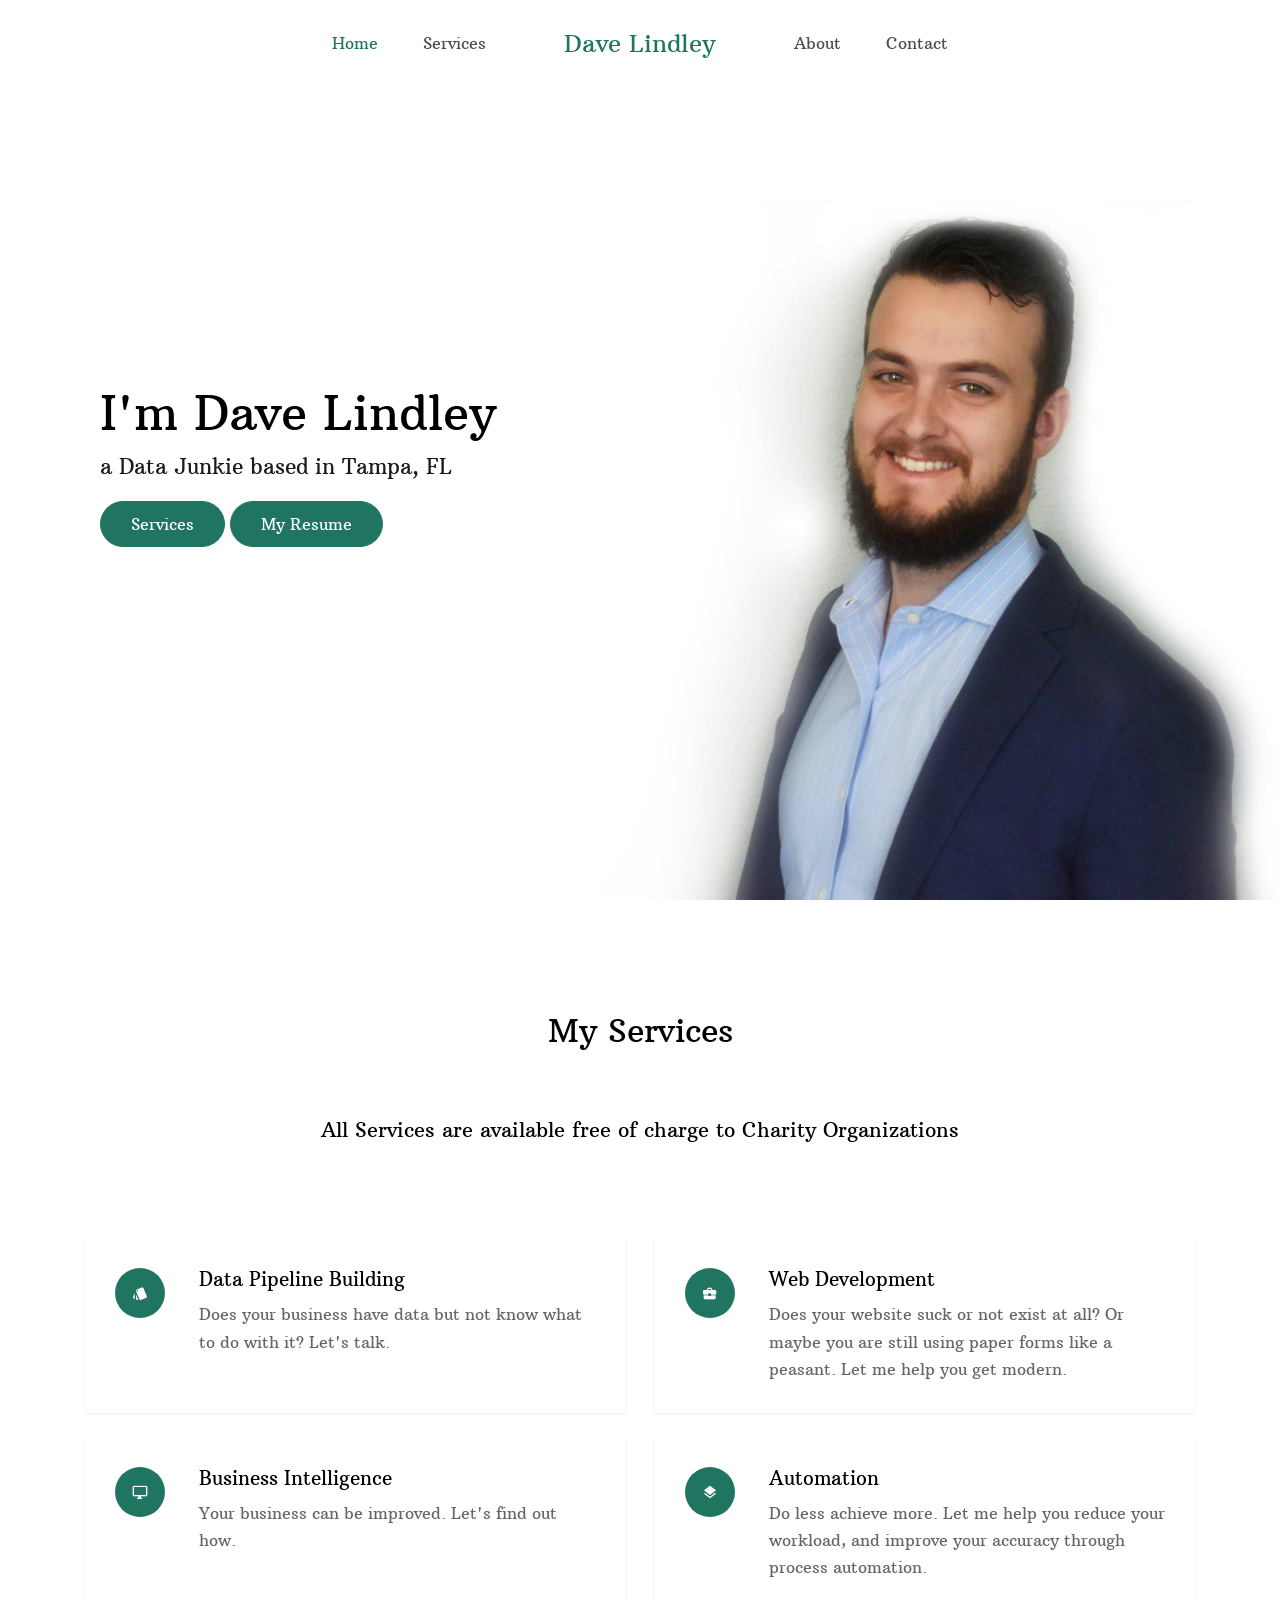
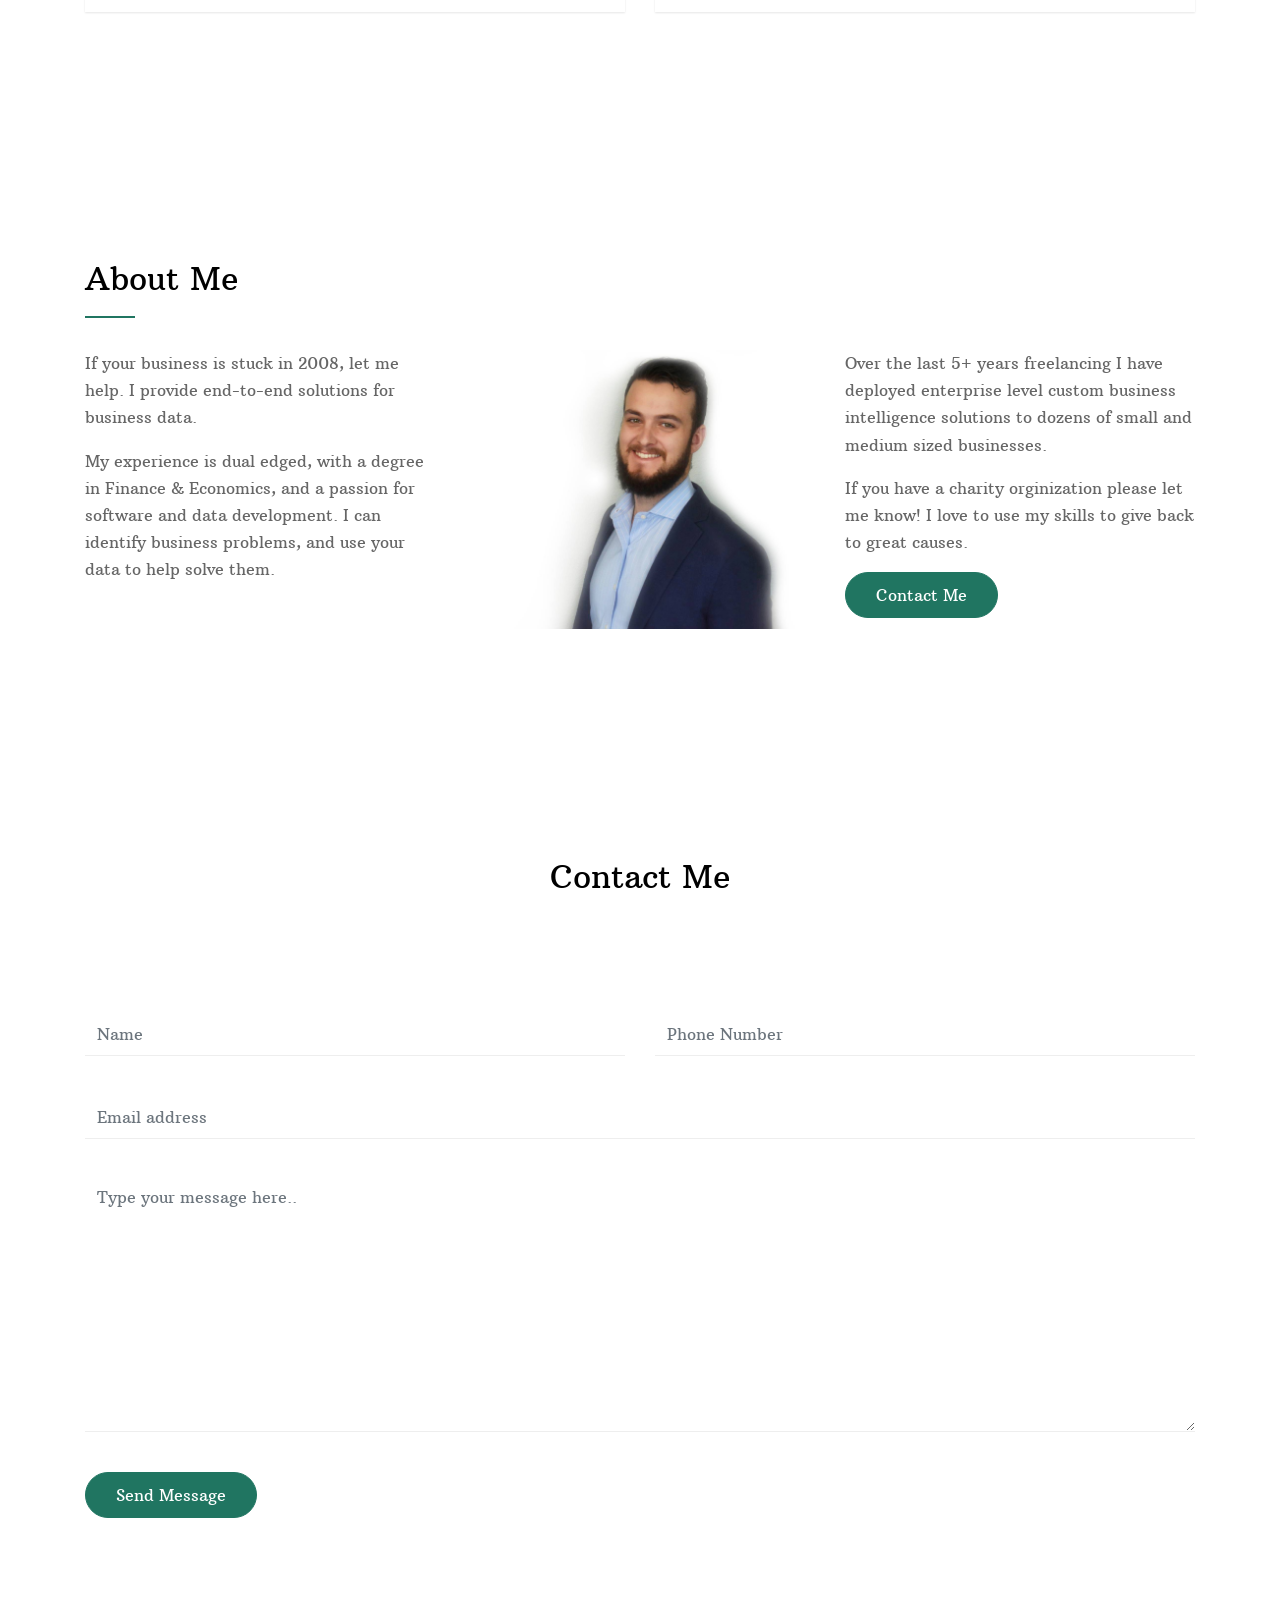
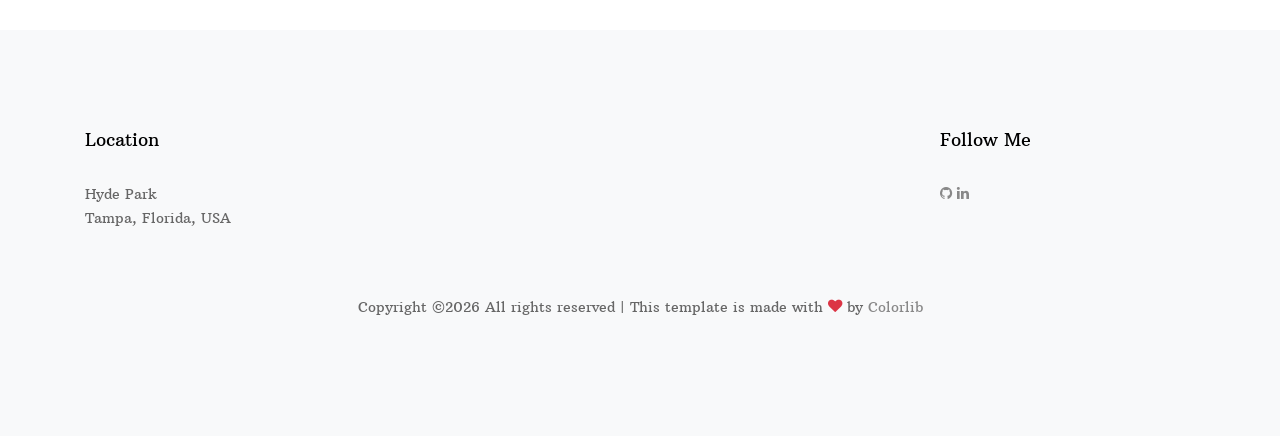
==== commit 50b1e0f8: "Styling updates for headshot" ====
--- a/index.html
+++ b/index.html
@@ -83,6 +83,12 @@
      }
 
     </script>
+    <style>
+      .imgbox{
+        max-width: 950px;
+      }
+    </style>
+
   </head>
   <body data-spy="scroll" data-target=".site-navbar-target" data-offset="300">
   
@@ -142,7 +148,7 @@
     <div class="site-blocks-cover" id="home-section">
 
       <div class="container">
-        <div class="row justify-content-center">
+        <div class="row justify-content-center col-md-12">
 
           <div class="col-md-12 mt-lg-5 text-left align-self-center text-intro">
             <div class="row">
@@ -153,12 +159,20 @@
 
               </div>
             </div>
-          </div>
-            
-        </div>
-      </div>
-
-      <img src="images/dave-img.jpg" alt="Image" class="img-face" data-aos="fade">
+
+
+
+          </div>
+
+
+        </div>
+
+
+      </div>
+
+            <div class="imgbox">
+              <img src="images/dave-img.jpg" alt="Image" class="img-face" data-aos="fade" >
+            </div>
 
       
     </div>  
--- a/css/style.css
+++ b/css/style.css
@@ -596,10 +596,11 @@
     right: -5%;
     bottom: 0;
     z-index: 1;
-    max-width: 950px; }
+    max-width: 100%;
+    max-height: 700px}
     @media (max-width: 991.98px) {
       .site-blocks-cover .img-face {
-        right: -25%; } }
+        right: -20%; } }
 
 .section-title {
   position: relative;
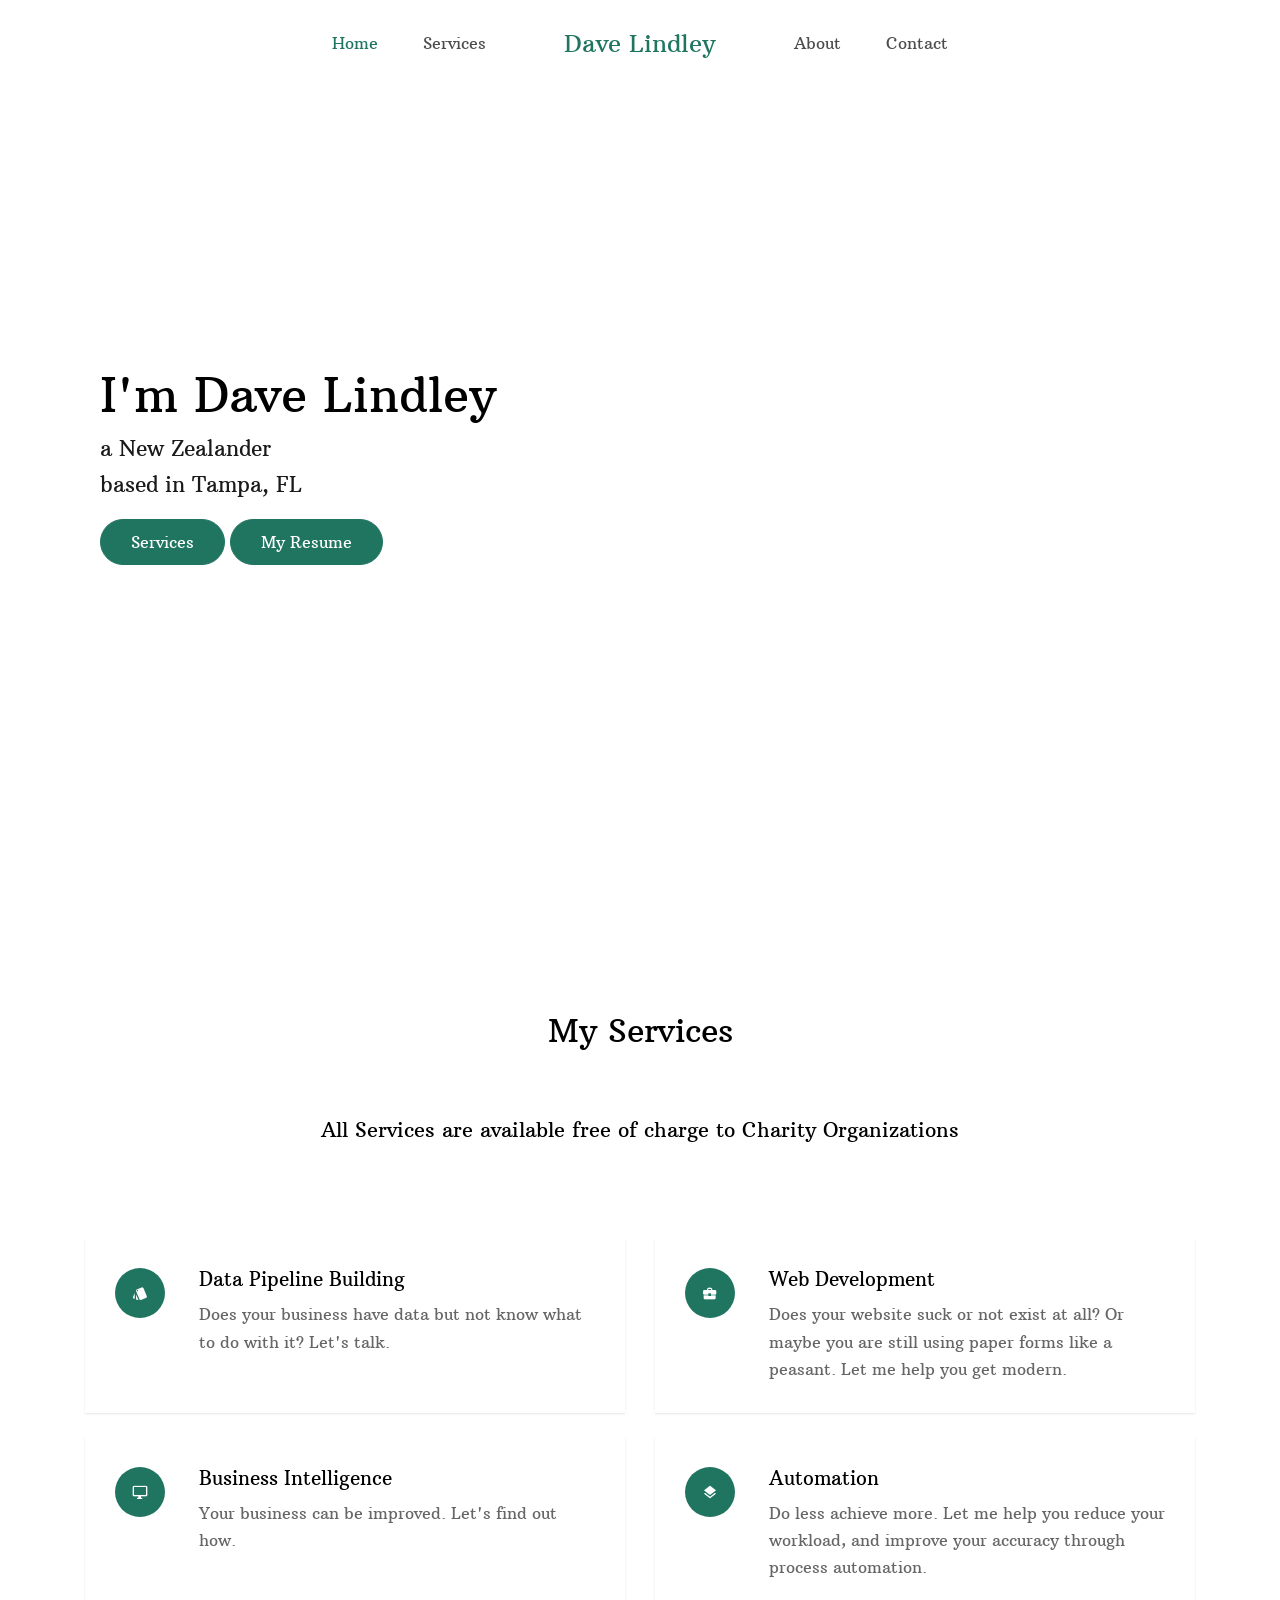
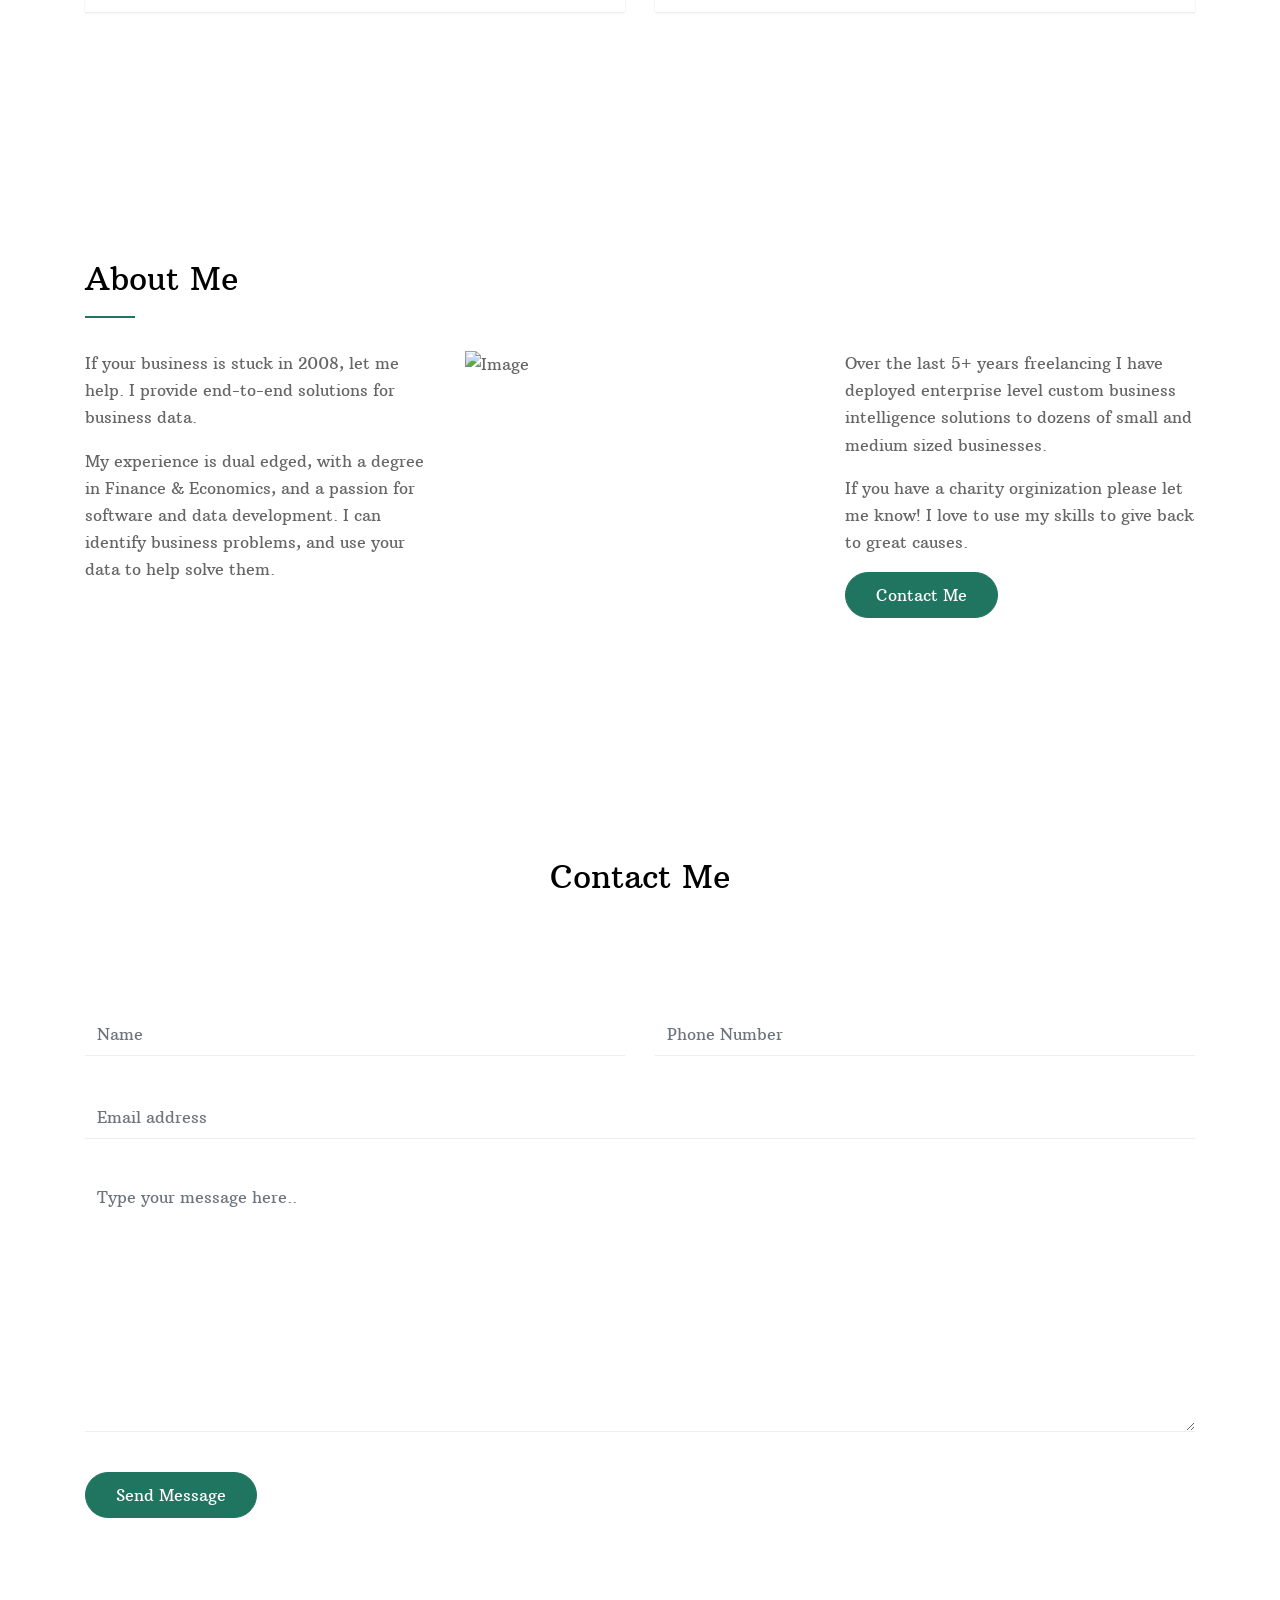
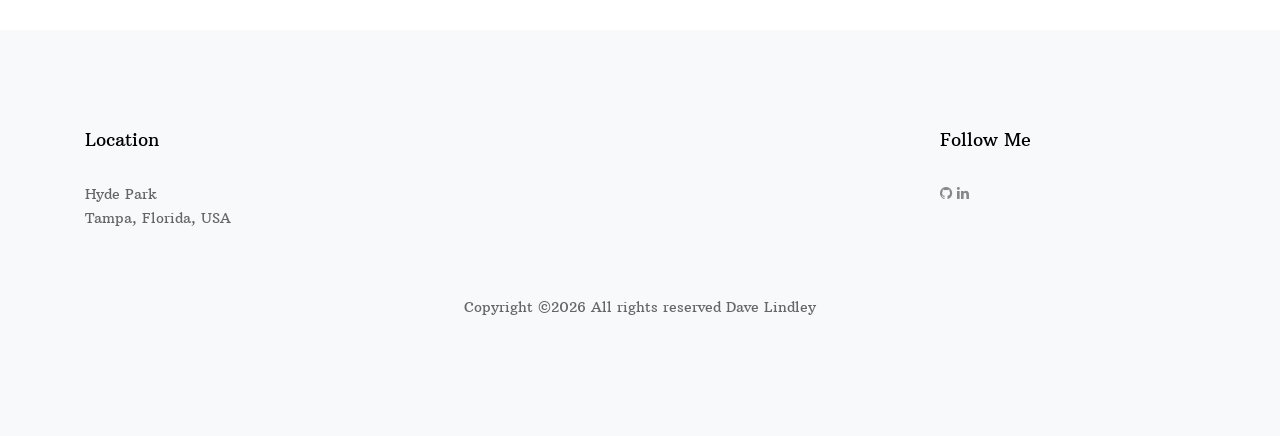
==== commit 8da18a04: "Added Word Cycling" ====
--- a/index.html
+++ b/index.html
@@ -23,6 +23,8 @@
     <link rel="stylesheet" href="css/aos.css">
 
     <link rel="stylesheet" href="css/style.css">
+
+
 
     <script>
     function submitToAPI(e) {
@@ -63,7 +65,7 @@
 
        $.ajax({
          type: "POST",
-         url : "https://3p9et5rmu5.execute-api.us-east-1.amazonaws.com/Prod/contact-me",
+         url : URL,
          dataType: "json",
          crossDomain: "true",
          contentType: "application/json; charset=utf-8",
@@ -82,12 +84,16 @@
          }});
      }
 
+
+
+
     </script>
-    <style>
-      .imgbox{
-        max-width: 950px;
-      }
-    </style>
+
+<style>
+  .imgbox{
+    max-width: 950px;
+  }
+</style>
 
   </head>
   <body data-spy="scroll" data-target=".site-navbar-target" data-offset="300">
@@ -154,27 +160,31 @@
             <div class="row">
               <div class="col-lg-6">
                 <h1 class="text-black">I'm Dave Lindley</h1>
-                <p class="lead">a Data Junkie based in Tampa, FL</p>
-                <p><a href="#services-section" class="btn smoothscroll btn-primary">Services</a>  <a href="images/DaveLindleyDecember2019.pdf" class="btn smoothscroll btn-primary">My Resume</a></p>
-
-              </div>
-            </div>
-
-
-
-          </div>
-
-
-        </div>
-
-
-      </div>
-
+                <p class="lead">a <span class="lead" id="cycle-content-2">New Zealander</span>
+                                <span class="lead" id="cycle-content-3">Software Developer</span>
+                                <span class="lead" id="cycle-content-4">Data Engineer</span>
+                                <span class="lead" id="cycle-content-5">Business Consultant</span>
+                                <span class="lead" id="cycle-content-6">Web Developer</span>
+                  <span class="lead" id="cycle-content-7">Programmer</span><br>
+
+                 based in Tampa, FL</p>
+                <p><a href="#services-section" class="btn smoothscroll btn-primary">Services</a>  <a href="https://davelindleywebimages.s3.amazonaws.com/DaveLindleyDecember2019.pdf" class="btn smoothscroll btn-primary">My Resume</a></p>
+
+              </div>
+            </div>
+
+
+
+          </div>
+
+
+        </div>
+
+
+      </div>
             <div class="imgbox">
-              <img src="images/dave-img.jpg" alt="Image" class="img-face" data-aos="fade" >
-            </div>
-
-      
+              <img src="https://davelindleywebimages.s3.amazonaws.com/dave-img.jpg" alt="Image" class="img-face" data-aos="fade" >
+            </div>
     </div>  
 
     
@@ -240,7 +250,7 @@
           </div>
           <div class="col-lg-4 order-1 order-lg-2 mb-4 mb-lg-0">
             <div>
-            <img src="images/dave-img.jpg" alt="Image" class="img-fluid">
+            <img src="https://davelindleywebimages.s3.amazonaws.com/dave-img.jpg" alt="Image" class="img-fluid">
             </div>
           </div>
           <div class="col-lg-4 order-2 order-lg-1">
@@ -342,9 +352,7 @@
         <div class="row">
           <div class="col-12 text-center">
           <p>
-            <!-- Link back to Colorlib can't be removed. Template is licensed under CC BY 3.0. -->
-            Copyright &copy;<script>document.write(new Date().getFullYear());</script> All rights reserved | This template is made with <i class="icon-heart text-danger" aria-hidden="true"></i> by <a href="https://colorlib.com" target="_blank" >Colorlib</a>
-            <!-- Link back to Colorlib can't be removed. Template is licensed under CC BY 3.0. -->
+            Copyright &copy;<script>document.write(new Date().getFullYear());</script> All rights reserved Dave Lindley</a>
             </p>
             </div>
         </div>
@@ -364,6 +372,23 @@
   <script src="js/jquery.sticky.js"></script>
   <script src="js/isotope.pkgd.min.js"></script>
 
+    <script>
+       var divs = $('span[id^="cycle-content-"]').hide(),
+    i = 0;
+
+    (function cycle() {
+
+        divs.eq(i).fadeIn(400)
+                  .delay(2000)
+                  .fadeOut(400, cycle);
+
+        i = ++i % divs.length;
+
+    })();
+    </script>
+
+
+
   
   <script src="js/main.js"></script>
     
